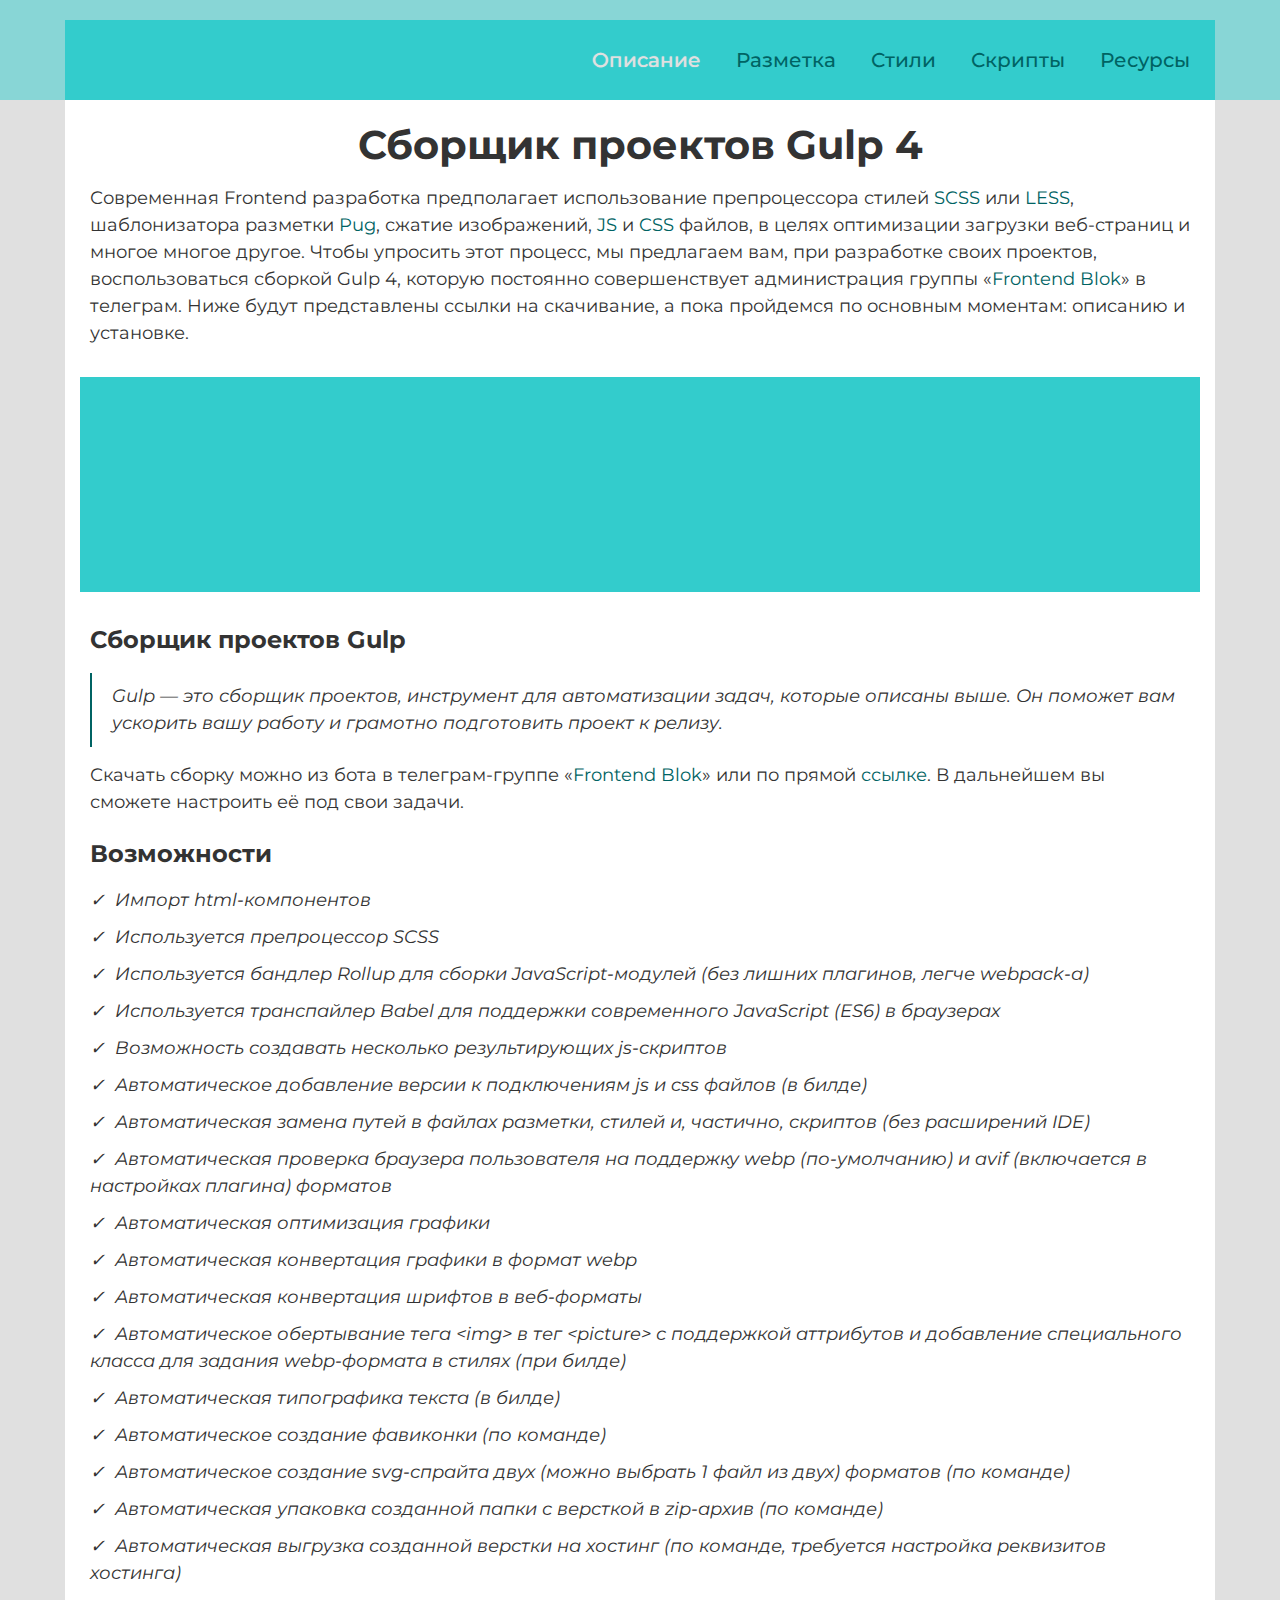
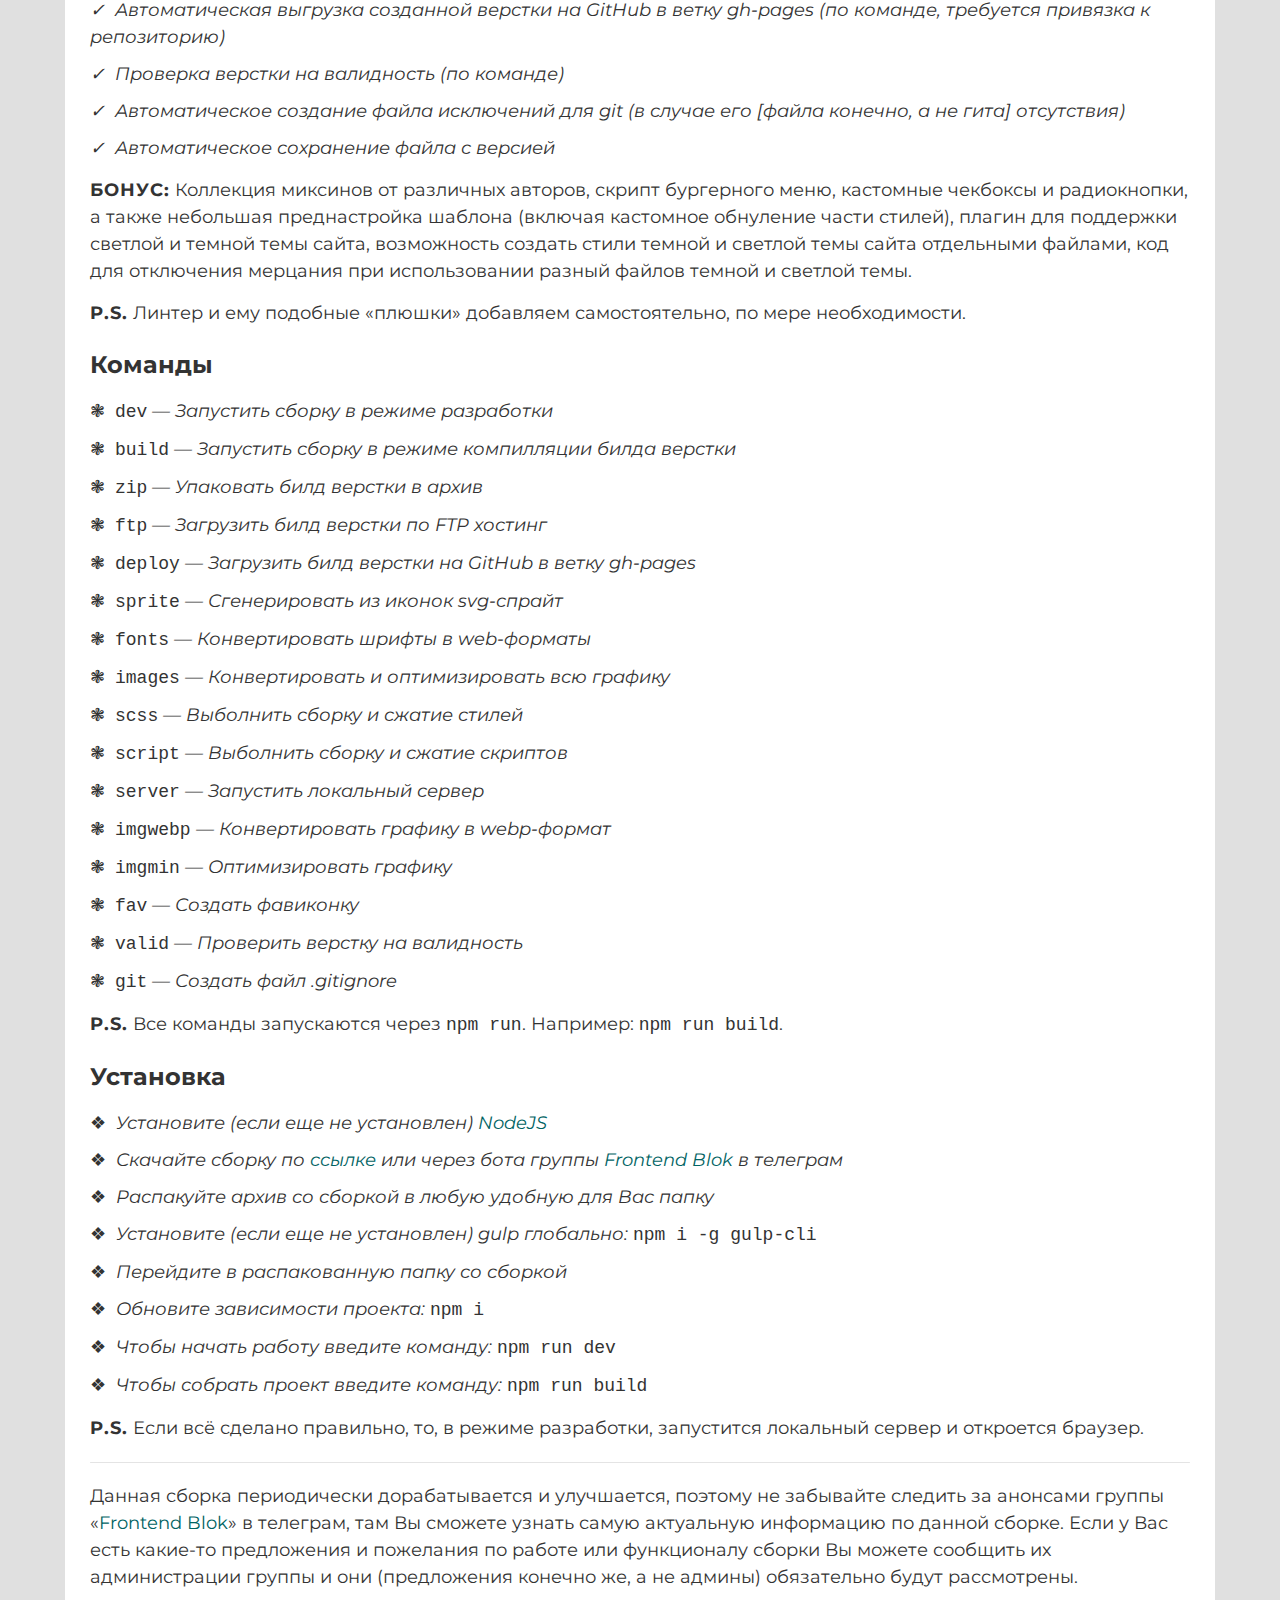
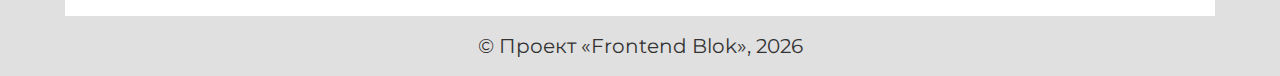
==== index.html @ 24c0b44d "Updates" ====
<!doctype html>
<html lang="ru">

<head>
   <meta charset="UTF-8" />
   <meta name="viewport" content="width=device-width, initial-scale=1.0" />
   <title>Шпаргалка по Gulp</title>
   <link rel="icon" type="image/x-icon" href="./assets/favicon.ico">
   <link rel="icon" type="image/png" sizes="16x16" href="./assets/favicon-16x16.png">
   <link rel="icon" type="image/png" sizes="32x32" href="./assets/favicon-32x32.png">
   <link rel="icon" type="image/png" sizes="48x48" href="./assets/favicon-48x48.png">
   <link rel="manifest" href="./assets/manifest.webmanifest">
   <meta name="mobile-web-app-capable" content="yes">
   <meta name="theme-color" content="#D9D9D9">
   <meta name="application-name" content="Gulp Helper">
   <link rel="apple-touch-icon" sizes="57x57" href="./assets/apple-touch-icon-57x57.png">
   <link rel="apple-touch-icon" sizes="60x60" href="./assets/apple-touch-icon-60x60.png">
   <link rel="apple-touch-icon" sizes="72x72" href="./assets/apple-touch-icon-72x72.png">
   <link rel="apple-touch-icon" sizes="76x76" href="./assets/apple-touch-icon-76x76.png">
   <link rel="apple-touch-icon" sizes="114x114" href="./assets/apple-touch-icon-114x114.png">
   <link rel="apple-touch-icon" sizes="120x120" href="./assets/apple-touch-icon-120x120.png">
   <link rel="apple-touch-icon" sizes="144x144" href="./assets/apple-touch-icon-144x144.png">
   <link rel="apple-touch-icon" sizes="152x152" href="./assets/apple-touch-icon-152x152.png">
   <link rel="apple-touch-icon" sizes="167x167" href="./assets/apple-touch-icon-167x167.png">
   <link rel="apple-touch-icon" sizes="180x180" href="./assets/apple-touch-icon-180x180.png">
   <link rel="apple-touch-icon" sizes="1024x1024" href="./assets/apple-touch-icon-1024x1024.png">
   <meta name="apple-mobile-web-app-capable" content="yes">
   <meta name="apple-mobile-web-app-status-bar-style" content="black-translucent">
   <meta name="apple-mobile-web-app-title" content="Gulp Helper">
  <script type="module" crossorigin src="./assets/main-DXYYWDlb.js"></script>
  <link rel="stylesheet" crossorigin href="./assets/main-BLu3SVQi.css">
<style>@font-face{font-family:Montserrat;font-style:italic;font-weight:100;src:url(./assets/JTUQjIg1_i6t8kCHKm459WxRxC7mw9c-CjbUFnzg.woff2) format('woff2');unicode-range:U+0460-052F,U+1C80-1C88,U+20B4,U+2DE0-2DFF,U+A640-A69F,U+FE2E-FE2F}@font-face{font-family:Montserrat;font-style:italic;font-weight:100;src:url(./assets/JTUQjIg1_i6t8kCHKm459WxRzS7mw9c-pe6s7PaP.woff2) format('woff2');unicode-range:U+0301,U+0400-045F,U+0490-0491,U+04B0-04B1,U+2116}@font-face{font-family:Montserrat;font-style:italic;font-weight:100;src:url(./assets/JTUQjIg1_i6t8kCHKm459WxRxi7mw9c-hA1zIwAL.woff2) format('woff2');unicode-range:U+0102-0103,U+0110-0111,U+0128-0129,U+0168-0169,U+01A0-01A1,U+01AF-01B0,U+0300-0301,U+0303-0304,U+0308-0309,U+0323,U+0329,U+1EA0-1EF9,U+20AB}@font-face{font-family:Montserrat;font-style:italic;font-weight:100;src:url(./assets/JTUQjIg1_i6t8kCHKm459WxRxy7mw9c-C9tplYBx.woff2) format('woff2');unicode-range:U+0100-02AF,U+0304,U+0308,U+0329,U+1E00-1E9F,U+1EF2-1EFF,U+2020,U+20A0-20AB,U+20AD-20C0,U+2113,U+2C60-2C7F,U+A720-A7FF}@font-face{font-family:Montserrat;font-style:italic;font-weight:100;src:url(./assets/JTUQjIg1_i6t8kCHKm459WxRyS7m-SBL4XjR7.woff2) format('woff2');unicode-range:U+0000-00FF,U+0131,U+0152-0153,U+02BB-02BC,U+02C6,U+02DA,U+02DC,U+0304,U+0308,U+0329,U+2000-206F,U+2074,U+20AC,U+2122,U+2191,U+2193,U+2212,U+2215,U+FEFF,U+FFFD}@font-face{font-family:Montserrat;font-style:italic;font-weight:200;src:url(./assets/JTUQjIg1_i6t8kCHKm459WxRxC7mw9c-CjbUFnzg.woff2) format('woff2');unicode-range:U+0460-052F,U+1C80-1C88,U+20B4,U+2DE0-2DFF,U+A640-A69F,U+FE2E-FE2F}@font-face{font-family:Montserrat;font-style:italic;font-weight:200;src:url(./assets/JTUQjIg1_i6t8kCHKm459WxRzS7mw9c-pe6s7PaP.woff2) format('woff2');unicode-range:U+0301,U+0400-045F,U+0490-0491,U+04B0-04B1,U+2116}@font-face{font-family:Montserrat;font-style:italic;font-weight:200;src:url(./assets/JTUQjIg1_i6t8kCHKm459WxRxi7mw9c-hA1zIwAL.woff2) format('woff2');unicode-range:U+0102-0103,U+0110-0111,U+0128-0129,U+0168-0169,U+01A0-01A1,U+01AF-01B0,U+0300-0301,U+0303-0304,U+0308-0309,U+0323,U+0329,U+1EA0-1EF9,U+20AB}@font-face{font-family:Montserrat;font-style:italic;font-weight:200;src:url(./assets/JTUQjIg1_i6t8kCHKm459WxRxy7mw9c-C9tplYBx.woff2) format('woff2');unicode-range:U+0100-02AF,U+0304,U+0308,U+0329,U+1E00-1E9F,U+1EF2-1EFF,U+2020,U+20A0-20AB,U+20AD-20C0,U+2113,U+2C60-2C7F,U+A720-A7FF}@font-face{font-family:Montserrat;font-style:italic;font-weight:200;src:url(./assets/JTUQjIg1_i6t8kCHKm459WxRyS7m-SBL4XjR7.woff2) format('woff2');unicode-range:U+0000-00FF,U+0131,U+0152-0153,U+02BB-02BC,U+02C6,U+02DA,U+02DC,U+0304,U+0308,U+0329,U+2000-206F,U+2074,U+20AC,U+2122,U+2191,U+2193,U+2212,U+2215,U+FEFF,U+FFFD}@font-face{font-family:Montserrat;font-style:italic;font-weight:300;src:url(./assets/JTUQjIg1_i6t8kCHKm459WxRxC7mw9c-CjbUFnzg.woff2) format('woff2');unicode-range:U+0460-052F,U+1C80-1C88,U+20B4,U+2DE0-2DFF,U+A640-A69F,U+FE2E-FE2F}@font-face{font-family:Montserrat;font-style:italic;font-weight:300;src:url(./assets/JTUQjIg1_i6t8kCHKm459WxRzS7mw9c-pe6s7PaP.woff2) format('woff2');unicode-range:U+0301,U+0400-045F,U+0490-0491,U+04B0-04B1,U+2116}@font-face{font-family:Montserrat;font-style:italic;font-weight:300;src:url(./assets/JTUQjIg1_i6t8kCHKm459WxRxi7mw9c-hA1zIwAL.woff2) format('woff2');unicode-range:U+0102-0103,U+0110-0111,U+0128-0129,U+0168-0169,U+01A0-01A1,U+01AF-01B0,U+0300-0301,U+0303-0304,U+0308-0309,U+0323,U+0329,U+1EA0-1EF9,U+20AB}@font-face{font-family:Montserrat;font-style:italic;font-weight:300;src:url(./assets/JTUQjIg1_i6t8kCHKm459WxRxy7mw9c-C9tplYBx.woff2) format('woff2');unicode-range:U+0100-02AF,U+0304,U+0308,U+0329,U+1E00-1E9F,U+1EF2-1EFF,U+2020,U+20A0-20AB,U+20AD-20C0,U+2113,U+2C60-2C7F,U+A720-A7FF}@font-face{font-family:Montserrat;font-style:italic;font-weight:300;src:url(./assets/JTUQjIg1_i6t8kCHKm459WxRyS7m-SBL4XjR7.woff2) format('woff2');unicode-range:U+0000-00FF,U+0131,U+0152-0153,U+02BB-02BC,U+02C6,U+02DA,U+02DC,U+0304,U+0308,U+0329,U+2000-206F,U+2074,U+20AC,U+2122,U+2191,U+2193,U+2212,U+2215,U+FEFF,U+FFFD}@font-face{font-family:Montserrat;font-style:italic;font-weight:400;src:url(./assets/JTUQjIg1_i6t8kCHKm459WxRxC7mw9c-CjbUFnzg.woff2) format('woff2');unicode-range:U+0460-052F,U+1C80-1C88,U+20B4,U+2DE0-2DFF,U+A640-A69F,U+FE2E-FE2F}@font-face{font-family:Montserrat;font-style:italic;font-weight:400;src:url(./assets/JTUQjIg1_i6t8kCHKm459WxRzS7mw9c-pe6s7PaP.woff2) format('woff2');unicode-range:U+0301,U+0400-045F,U+0490-0491,U+04B0-04B1,U+2116}@font-face{font-family:Montserrat;font-style:italic;font-weight:400;src:url(./assets/JTUQjIg1_i6t8kCHKm459WxRxi7mw9c-hA1zIwAL.woff2) format('woff2');unicode-range:U+0102-0103,U+0110-0111,U+0128-0129,U+0168-0169,U+01A0-01A1,U+01AF-01B0,U+0300-0301,U+0303-0304,U+0308-0309,U+0323,U+0329,U+1EA0-1EF9,U+20AB}@font-face{font-family:Montserrat;font-style:italic;font-weight:400;src:url(./assets/JTUQjIg1_i6t8kCHKm459WxRxy7mw9c-C9tplYBx.woff2) format('woff2');unicode-range:U+0100-02AF,U+0304,U+0308,U+0329,U+1E00-1E9F,U+1EF2-1EFF,U+2020,U+20A0-20AB,U+20AD-20C0,U+2113,U+2C60-2C7F,U+A720-A7FF}@font-face{font-family:Montserrat;font-style:italic;font-weight:400;src:url(./assets/JTUQjIg1_i6t8kCHKm459WxRyS7m-SBL4XjR7.woff2) format('woff2');unicode-range:U+0000-00FF,U+0131,U+0152-0153,U+02BB-02BC,U+02C6,U+02DA,U+02DC,U+0304,U+0308,U+0329,U+2000-206F,U+2074,U+20AC,U+2122,U+2191,U+2193,U+2212,U+2215,U+FEFF,U+FFFD}@font-face{font-family:Montserrat;font-style:italic;font-weight:500;src:url(./assets/JTUQjIg1_i6t8kCHKm459WxRxC7mw9c-CjbUFnzg.woff2) format('woff2');unicode-range:U+0460-052F,U+1C80-1C88,U+20B4,U+2DE0-2DFF,U+A640-A69F,U+FE2E-FE2F}@font-face{font-family:Montserrat;font-style:italic;font-weight:500;src:url(./assets/JTUQjIg1_i6t8kCHKm459WxRzS7mw9c-pe6s7PaP.woff2) format('woff2');unicode-range:U+0301,U+0400-045F,U+0490-0491,U+04B0-04B1,U+2116}@font-face{font-family:Montserrat;font-style:italic;font-weight:500;src:url(./assets/JTUQjIg1_i6t8kCHKm459WxRxi7mw9c-hA1zIwAL.woff2) format('woff2');unicode-range:U+0102-0103,U+0110-0111,U+0128-0129,U+0168-0169,U+01A0-01A1,U+01AF-01B0,U+0300-0301,U+0303-0304,U+0308-0309,U+0323,U+0329,U+1EA0-1EF9,U+20AB}@font-face{font-family:Montserrat;font-style:italic;font-weight:500;src:url(./assets/JTUQjIg1_i6t8kCHKm459WxRxy7mw9c-C9tplYBx.woff2) format('woff2');unicode-range:U+0100-02AF,U+0304,U+0308,U+0329,U+1E00-1E9F,U+1EF2-1EFF,U+2020,U+20A0-20AB,U+20AD-20C0,U+2113,U+2C60-2C7F,U+A720-A7FF}@font-face{font-family:Montserrat;font-style:italic;font-weight:500;src:url(./assets/JTUQjIg1_i6t8kCHKm459WxRyS7m-SBL4XjR7.woff2) format('woff2');unicode-range:U+0000-00FF,U+0131,U+0152-0153,U+02BB-02BC,U+02C6,U+02DA,U+02DC,U+0304,U+0308,U+0329,U+2000-206F,U+2074,U+20AC,U+2122,U+2191,U+2193,U+2212,U+2215,U+FEFF,U+FFFD}@font-face{font-family:Montserrat;font-style:italic;font-weight:600;src:url(./assets/JTUQjIg1_i6t8kCHKm459WxRxC7mw9c-CjbUFnzg.woff2) format('woff2');unicode-range:U+0460-052F,U+1C80-1C88,U+20B4,U+2DE0-2DFF,U+A640-A69F,U+FE2E-FE2F}@font-face{font-family:Montserrat;font-style:italic;font-weight:600;src:url(./assets/JTUQjIg1_i6t8kCHKm459WxRzS7mw9c-pe6s7PaP.woff2) format('woff2');unicode-range:U+0301,U+0400-045F,U+0490-0491,U+04B0-04B1,U+2116}@font-face{font-family:Montserrat;font-style:italic;font-weight:600;src:url(./assets/JTUQjIg1_i6t8kCHKm459WxRxi7mw9c-hA1zIwAL.woff2) format('woff2');unicode-range:U+0102-0103,U+0110-0111,U+0128-0129,U+0168-0169,U+01A0-01A1,U+01AF-01B0,U+0300-0301,U+0303-0304,U+0308-0309,U+0323,U+0329,U+1EA0-1EF9,U+20AB}@font-face{font-family:Montserrat;font-style:italic;font-weight:600;src:url(./assets/JTUQjIg1_i6t8kCHKm459WxRxy7mw9c-C9tplYBx.woff2) format('woff2');unicode-range:U+0100-02AF,U+0304,U+0308,U+0329,U+1E00-1E9F,U+1EF2-1EFF,U+2020,U+20A0-20AB,U+20AD-20C0,U+2113,U+2C60-2C7F,U+A720-A7FF}@font-face{font-family:Montserrat;font-style:italic;font-weight:600;src:url(./assets/JTUQjIg1_i6t8kCHKm459WxRyS7m-SBL4XjR7.woff2) format('woff2');unicode-range:U+0000-00FF,U+0131,U+0152-0153,U+02BB-02BC,U+02C6,U+02DA,U+02DC,U+0304,U+0308,U+0329,U+2000-206F,U+2074,U+20AC,U+2122,U+2191,U+2193,U+2212,U+2215,U+FEFF,U+FFFD}@font-face{font-family:Montserrat;font-style:italic;font-weight:700;src:url(./assets/JTUQjIg1_i6t8kCHKm459WxRxC7mw9c-CjbUFnzg.woff2) format('woff2');unicode-range:U+0460-052F,U+1C80-1C88,U+20B4,U+2DE0-2DFF,U+A640-A69F,U+FE2E-FE2F}@font-face{font-family:Montserrat;font-style:italic;font-weight:700;src:url(./assets/JTUQjIg1_i6t8kCHKm459WxRzS7mw9c-pe6s7PaP.woff2) format('woff2');unicode-range:U+0301,U+0400-045F,U+0490-0491,U+04B0-04B1,U+2116}@font-face{font-family:Montserrat;font-style:italic;font-weight:700;src:url(./assets/JTUQjIg1_i6t8kCHKm459WxRxi7mw9c-hA1zIwAL.woff2) format('woff2');unicode-range:U+0102-0103,U+0110-0111,U+0128-0129,U+0168-0169,U+01A0-01A1,U+01AF-01B0,U+0300-0301,U+0303-0304,U+0308-0309,U+0323,U+0329,U+1EA0-1EF9,U+20AB}@font-face{font-family:Montserrat;font-style:italic;font-weight:700;src:url(./assets/JTUQjIg1_i6t8kCHKm459WxRxy7mw9c-C9tplYBx.woff2) format('woff2');unicode-range:U+0100-02AF,U+0304,U+0308,U+0329,U+1E00-1E9F,U+1EF2-1EFF,U+2020,U+20A0-20AB,U+20AD-20C0,U+2113,U+2C60-2C7F,U+A720-A7FF}@font-face{font-family:Montserrat;font-style:italic;font-weight:700;src:url(./assets/JTUQjIg1_i6t8kCHKm459WxRyS7m-SBL4XjR7.woff2) format('woff2');unicode-range:U+0000-00FF,U+0131,U+0152-0153,U+02BB-02BC,U+02C6,U+02DA,U+02DC,U+0304,U+0308,U+0329,U+2000-206F,U+2074,U+20AC,U+2122,U+2191,U+2193,U+2212,U+2215,U+FEFF,U+FFFD}@font-face{font-family:Montserrat;font-style:italic;font-weight:800;src:url(./assets/JTUQjIg1_i6t8kCHKm459WxRxC7mw9c-CjbUFnzg.woff2) format('woff2');unicode-range:U+0460-052F,U+1C80-1C88,U+20B4,U+2DE0-2DFF,U+A640-A69F,U+FE2E-FE2F}@font-face{font-family:Montserrat;font-style:italic;font-weight:800;src:url(./assets/JTUQjIg1_i6t8kCHKm459WxRzS7mw9c-pe6s7PaP.woff2) format('woff2');unicode-range:U+0301,U+0400-045F,U+0490-0491,U+04B0-04B1,U+2116}@font-face{font-family:Montserrat;font-style:italic;font-weight:800;src:url(./assets/JTUQjIg1_i6t8kCHKm459WxRxi7mw9c-hA1zIwAL.woff2) format('woff2');unicode-range:U+0102-0103,U+0110-0111,U+0128-0129,U+0168-0169,U+01A0-01A1,U+01AF-01B0,U+0300-0301,U+0303-0304,U+0308-0309,U+0323,U+0329,U+1EA0-1EF9,U+20AB}@font-face{font-family:Montserrat;font-style:italic;font-weight:800;src:url(./assets/JTUQjIg1_i6t8kCHKm459WxRxy7mw9c-C9tplYBx.woff2) format('woff2');unicode-range:U+0100-02AF,U+0304,U+0308,U+0329,U+1E00-1E9F,U+1EF2-1EFF,U+2020,U+20A0-20AB,U+20AD-20C0,U+2113,U+2C60-2C7F,U+A720-A7FF}@font-face{font-family:Montserrat;font-style:italic;font-weight:800;src:url(./assets/JTUQjIg1_i6t8kCHKm459WxRyS7m-SBL4XjR7.woff2) format('woff2');unicode-range:U+0000-00FF,U+0131,U+0152-0153,U+02BB-02BC,U+02C6,U+02DA,U+02DC,U+0304,U+0308,U+0329,U+2000-206F,U+2074,U+20AC,U+2122,U+2191,U+2193,U+2212,U+2215,U+FEFF,U+FFFD}@font-face{font-family:Montserrat;font-style:italic;font-weight:900;src:url(./assets/JTUQjIg1_i6t8kCHKm459WxRxC7mw9c-CjbUFnzg.woff2) format('woff2');unicode-range:U+0460-052F,U+1C80-1C88,U+20B4,U+2DE0-2DFF,U+A640-A69F,U+FE2E-FE2F}@font-face{font-family:Montserrat;font-style:italic;font-weight:900;src:url(./assets/JTUQjIg1_i6t8kCHKm459WxRzS7mw9c-pe6s7PaP.woff2) format('woff2');unicode-range:U+0301,U+0400-045F,U+0490-0491,U+04B0-04B1,U+2116}@font-face{font-family:Montserrat;font-style:italic;font-weight:900;src:url(./assets/JTUQjIg1_i6t8kCHKm459WxRxi7mw9c-hA1zIwAL.woff2) format('woff2');unicode-range:U+0102-0103,U+0110-0111,U+0128-0129,U+0168-0169,U+01A0-01A1,U+01AF-01B0,U+0300-0301,U+0303-0304,U+0308-0309,U+0323,U+0329,U+1EA0-1EF9,U+20AB}@font-face{font-family:Montserrat;font-style:italic;font-weight:900;src:url(./assets/JTUQjIg1_i6t8kCHKm459WxRxy7mw9c-C9tplYBx.woff2) format('woff2');unicode-range:U+0100-02AF,U+0304,U+0308,U+0329,U+1E00-1E9F,U+1EF2-1EFF,U+2020,U+20A0-20AB,U+20AD-20C0,U+2113,U+2C60-2C7F,U+A720-A7FF}@font-face{font-family:Montserrat;font-style:italic;font-weight:900;src:url(./assets/JTUQjIg1_i6t8kCHKm459WxRyS7m-SBL4XjR7.woff2) format('woff2');unicode-range:U+0000-00FF,U+0131,U+0152-0153,U+02BB-02BC,U+02C6,U+02DA,U+02DC,U+0304,U+0308,U+0329,U+2000-206F,U+2074,U+20AC,U+2122,U+2191,U+2193,U+2212,U+2215,U+FEFF,U+FFFD}@font-face{font-family:Montserrat;font-style:normal;font-weight:100;src:url(./assets/JTUSjIg1_i6t8kCHKm459WRhyzbi-rV1oiNxr.woff2) format('woff2');unicode-range:U+0460-052F,U+1C80-1C88,U+20B4,U+2DE0-2DFF,U+A640-A69F,U+FE2E-FE2F}@font-face{font-family:Montserrat;font-style:normal;font-weight:100;src:url(./assets/JTUSjIg1_i6t8kCHKm459W1hyzbi-CHYi_LmU.woff2) format('woff2');unicode-range:U+0301,U+0400-045F,U+0490-0491,U+04B0-04B1,U+2116}@font-face{font-family:Montserrat;font-style:normal;font-weight:100;src:url(./assets/JTUSjIg1_i6t8kCHKm459WZhyzbi-BXWSX9tz.woff2) format('woff2');unicode-range:U+0102-0103,U+0110-0111,U+0128-0129,U+0168-0169,U+01A0-01A1,U+01AF-01B0,U+0300-0301,U+0303-0304,U+0308-0309,U+0323,U+0329,U+1EA0-1EF9,U+20AB}@font-face{font-family:Montserrat;font-style:normal;font-weight:100;src:url(./assets/JTUSjIg1_i6t8kCHKm459Wdhyzbi-BIVePy9u.woff2) format('woff2');unicode-range:U+0100-02AF,U+0304,U+0308,U+0329,U+1E00-1E9F,U+1EF2-1EFF,U+2020,U+20A0-20AB,U+20AD-20C0,U+2113,U+2C60-2C7F,U+A720-A7FF}@font-face{font-family:Montserrat;font-style:normal;font-weight:100;src:url(./assets/JTUSjIg1_i6t8kCHKm459Wlhyw-BDA6280a.woff2) format('woff2');unicode-range:U+0000-00FF,U+0131,U+0152-0153,U+02BB-02BC,U+02C6,U+02DA,U+02DC,U+0304,U+0308,U+0329,U+2000-206F,U+2074,U+20AC,U+2122,U+2191,U+2193,U+2212,U+2215,U+FEFF,U+FFFD}@font-face{font-family:Montserrat;font-style:normal;font-weight:200;src:url(./assets/JTUSjIg1_i6t8kCHKm459WRhyzbi-rV1oiNxr.woff2) format('woff2');unicode-range:U+0460-052F,U+1C80-1C88,U+20B4,U+2DE0-2DFF,U+A640-A69F,U+FE2E-FE2F}@font-face{font-family:Montserrat;font-style:normal;font-weight:200;src:url(./assets/JTUSjIg1_i6t8kCHKm459W1hyzbi-CHYi_LmU.woff2) format('woff2');unicode-range:U+0301,U+0400-045F,U+0490-0491,U+04B0-04B1,U+2116}@font-face{font-family:Montserrat;font-style:normal;font-weight:200;src:url(./assets/JTUSjIg1_i6t8kCHKm459WZhyzbi-BXWSX9tz.woff2) format('woff2');unicode-range:U+0102-0103,U+0110-0111,U+0128-0129,U+0168-0169,U+01A0-01A1,U+01AF-01B0,U+0300-0301,U+0303-0304,U+0308-0309,U+0323,U+0329,U+1EA0-1EF9,U+20AB}@font-face{font-family:Montserrat;font-style:normal;font-weight:200;src:url(./assets/JTUSjIg1_i6t8kCHKm459Wdhyzbi-BIVePy9u.woff2) format('woff2');unicode-range:U+0100-02AF,U+0304,U+0308,U+0329,U+1E00-1E9F,U+1EF2-1EFF,U+2020,U+20A0-20AB,U+20AD-20C0,U+2113,U+2C60-2C7F,U+A720-A7FF}@font-face{font-family:Montserrat;font-style:normal;font-weight:200;src:url(./assets/JTUSjIg1_i6t8kCHKm459Wlhyw-BDA6280a.woff2) format('woff2');unicode-range:U+0000-00FF,U+0131,U+0152-0153,U+02BB-02BC,U+02C6,U+02DA,U+02DC,U+0304,U+0308,U+0329,U+2000-206F,U+2074,U+20AC,U+2122,U+2191,U+2193,U+2212,U+2215,U+FEFF,U+FFFD}@font-face{font-family:Montserrat;font-style:normal;font-weight:300;src:url(./assets/JTUSjIg1_i6t8kCHKm459WRhyzbi-rV1oiNxr.woff2) format('woff2');unicode-range:U+0460-052F,U+1C80-1C88,U+20B4,U+2DE0-2DFF,U+A640-A69F,U+FE2E-FE2F}@font-face{font-family:Montserrat;font-style:normal;font-weight:300;src:url(./assets/JTUSjIg1_i6t8kCHKm459W1hyzbi-CHYi_LmU.woff2) format('woff2');unicode-range:U+0301,U+0400-045F,U+0490-0491,U+04B0-04B1,U+2116}@font-face{font-family:Montserrat;font-style:normal;font-weight:300;src:url(./assets/JTUSjIg1_i6t8kCHKm459WZhyzbi-BXWSX9tz.woff2) format('woff2');unicode-range:U+0102-0103,U+0110-0111,U+0128-0129,U+0168-0169,U+01A0-01A1,U+01AF-01B0,U+0300-0301,U+0303-0304,U+0308-0309,U+0323,U+0329,U+1EA0-1EF9,U+20AB}@font-face{font-family:Montserrat;font-style:normal;font-weight:300;src:url(./assets/JTUSjIg1_i6t8kCHKm459Wdhyzbi-BIVePy9u.woff2) format('woff2');unicode-range:U+0100-02AF,U+0304,U+0308,U+0329,U+1E00-1E9F,U+1EF2-1EFF,U+2020,U+20A0-20AB,U+20AD-20C0,U+2113,U+2C60-2C7F,U+A720-A7FF}@font-face{font-family:Montserrat;font-style:normal;font-weight:300;src:url(./assets/JTUSjIg1_i6t8kCHKm459Wlhyw-BDA6280a.woff2) format('woff2');unicode-range:U+0000-00FF,U+0131,U+0152-0153,U+02BB-02BC,U+02C6,U+02DA,U+02DC,U+0304,U+0308,U+0329,U+2000-206F,U+2074,U+20AC,U+2122,U+2191,U+2193,U+2212,U+2215,U+FEFF,U+FFFD}@font-face{font-family:Montserrat;font-style:normal;font-weight:400;src:url(./assets/JTUSjIg1_i6t8kCHKm459WRhyzbi-rV1oiNxr.woff2) format('woff2');unicode-range:U+0460-052F,U+1C80-1C88,U+20B4,U+2DE0-2DFF,U+A640-A69F,U+FE2E-FE2F}@font-face{font-family:Montserrat;font-style:normal;font-weight:400;src:url(./assets/JTUSjIg1_i6t8kCHKm459W1hyzbi-CHYi_LmU.woff2) format('woff2');unicode-range:U+0301,U+0400-045F,U+0490-0491,U+04B0-04B1,U+2116}@font-face{font-family:Montserrat;font-style:normal;font-weight:400;src:url(./assets/JTUSjIg1_i6t8kCHKm459WZhyzbi-BXWSX9tz.woff2) format('woff2');unicode-range:U+0102-0103,U+0110-0111,U+0128-0129,U+0168-0169,U+01A0-01A1,U+01AF-01B0,U+0300-0301,U+0303-0304,U+0308-0309,U+0323,U+0329,U+1EA0-1EF9,U+20AB}@font-face{font-family:Montserrat;font-style:normal;font-weight:400;src:url(./assets/JTUSjIg1_i6t8kCHKm459Wdhyzbi-BIVePy9u.woff2) format('woff2');unicode-range:U+0100-02AF,U+0304,U+0308,U+0329,U+1E00-1E9F,U+1EF2-1EFF,U+2020,U+20A0-20AB,U+20AD-20C0,U+2113,U+2C60-2C7F,U+A720-A7FF}@font-face{font-family:Montserrat;font-style:normal;font-weight:400;src:url(./assets/JTUSjIg1_i6t8kCHKm459Wlhyw-BDA6280a.woff2) format('woff2');unicode-range:U+0000-00FF,U+0131,U+0152-0153,U+02BB-02BC,U+02C6,U+02DA,U+02DC,U+0304,U+0308,U+0329,U+2000-206F,U+2074,U+20AC,U+2122,U+2191,U+2193,U+2212,U+2215,U+FEFF,U+FFFD}@font-face{font-family:Montserrat;font-style:normal;font-weight:500;src:url(./assets/JTUSjIg1_i6t8kCHKm459WRhyzbi-rV1oiNxr.woff2) format('woff2');unicode-range:U+0460-052F,U+1C80-1C88,U+20B4,U+2DE0-2DFF,U+A640-A69F,U+FE2E-FE2F}@font-face{font-family:Montserrat;font-style:normal;font-weight:500;src:url(./assets/JTUSjIg1_i6t8kCHKm459W1hyzbi-CHYi_LmU.woff2) format('woff2');unicode-range:U+0301,U+0400-045F,U+0490-0491,U+04B0-04B1,U+2116}@font-face{font-family:Montserrat;font-style:normal;font-weight:500;src:url(./assets/JTUSjIg1_i6t8kCHKm459WZhyzbi-BXWSX9tz.woff2) format('woff2');unicode-range:U+0102-0103,U+0110-0111,U+0128-0129,U+0168-0169,U+01A0-01A1,U+01AF-01B0,U+0300-0301,U+0303-0304,U+0308-0309,U+0323,U+0329,U+1EA0-1EF9,U+20AB}@font-face{font-family:Montserrat;font-style:normal;font-weight:500;src:url(./assets/JTUSjIg1_i6t8kCHKm459Wdhyzbi-BIVePy9u.woff2) format('woff2');unicode-range:U+0100-02AF,U+0304,U+0308,U+0329,U+1E00-1E9F,U+1EF2-1EFF,U+2020,U+20A0-20AB,U+20AD-20C0,U+2113,U+2C60-2C7F,U+A720-A7FF}@font-face{font-family:Montserrat;font-style:normal;font-weight:500;src:url(./assets/JTUSjIg1_i6t8kCHKm459Wlhyw-BDA6280a.woff2) format('woff2');unicode-range:U+0000-00FF,U+0131,U+0152-0153,U+02BB-02BC,U+02C6,U+02DA,U+02DC,U+0304,U+0308,U+0329,U+2000-206F,U+2074,U+20AC,U+2122,U+2191,U+2193,U+2212,U+2215,U+FEFF,U+FFFD}@font-face{font-family:Montserrat;font-style:normal;font-weight:600;src:url(./assets/JTUSjIg1_i6t8kCHKm459WRhyzbi-rV1oiNxr.woff2) format('woff2');unicode-range:U+0460-052F,U+1C80-1C88,U+20B4,U+2DE0-2DFF,U+A640-A69F,U+FE2E-FE2F}@font-face{font-family:Montserrat;font-style:normal;font-weight:600;src:url(./assets/JTUSjIg1_i6t8kCHKm459W1hyzbi-CHYi_LmU.woff2) format('woff2');unicode-range:U+0301,U+0400-045F,U+0490-0491,U+04B0-04B1,U+2116}@font-face{font-family:Montserrat;font-style:normal;font-weight:600;src:url(./assets/JTUSjIg1_i6t8kCHKm459WZhyzbi-BXWSX9tz.woff2) format('woff2');unicode-range:U+0102-0103,U+0110-0111,U+0128-0129,U+0168-0169,U+01A0-01A1,U+01AF-01B0,U+0300-0301,U+0303-0304,U+0308-0309,U+0323,U+0329,U+1EA0-1EF9,U+20AB}@font-face{font-family:Montserrat;font-style:normal;font-weight:600;src:url(./assets/JTUSjIg1_i6t8kCHKm459Wdhyzbi-BIVePy9u.woff2) format('woff2');unicode-range:U+0100-02AF,U+0304,U+0308,U+0329,U+1E00-1E9F,U+1EF2-1EFF,U+2020,U+20A0-20AB,U+20AD-20C0,U+2113,U+2C60-2C7F,U+A720-A7FF}@font-face{font-family:Montserrat;font-style:normal;font-weight:600;src:url(./assets/JTUSjIg1_i6t8kCHKm459Wlhyw-BDA6280a.woff2) format('woff2');unicode-range:U+0000-00FF,U+0131,U+0152-0153,U+02BB-02BC,U+02C6,U+02DA,U+02DC,U+0304,U+0308,U+0329,U+2000-206F,U+2074,U+20AC,U+2122,U+2191,U+2193,U+2212,U+2215,U+FEFF,U+FFFD}@font-face{font-family:Montserrat;font-style:normal;font-weight:700;src:url(./assets/JTUSjIg1_i6t8kCHKm459WRhyzbi-rV1oiNxr.woff2) format('woff2');unicode-range:U+0460-052F,U+1C80-1C88,U+20B4,U+2DE0-2DFF,U+A640-A69F,U+FE2E-FE2F}@font-face{font-family:Montserrat;font-style:normal;font-weight:700;src:url(./assets/JTUSjIg1_i6t8kCHKm459W1hyzbi-CHYi_LmU.woff2) format('woff2');unicode-range:U+0301,U+0400-045F,U+0490-0491,U+04B0-04B1,U+2116}@font-face{font-family:Montserrat;font-style:normal;font-weight:700;src:url(./assets/JTUSjIg1_i6t8kCHKm459WZhyzbi-BXWSX9tz.woff2) format('woff2');unicode-range:U+0102-0103,U+0110-0111,U+0128-0129,U+0168-0169,U+01A0-01A1,U+01AF-01B0,U+0300-0301,U+0303-0304,U+0308-0309,U+0323,U+0329,U+1EA0-1EF9,U+20AB}@font-face{font-family:Montserrat;font-style:normal;font-weight:700;src:url(./assets/JTUSjIg1_i6t8kCHKm459Wdhyzbi-BIVePy9u.woff2) format('woff2');unicode-range:U+0100-02AF,U+0304,U+0308,U+0329,U+1E00-1E9F,U+1EF2-1EFF,U+2020,U+20A0-20AB,U+20AD-20C0,U+2113,U+2C60-2C7F,U+A720-A7FF}@font-face{font-family:Montserrat;font-style:normal;font-weight:700;src:url(./assets/JTUSjIg1_i6t8kCHKm459Wlhyw-BDA6280a.woff2) format('woff2');unicode-range:U+0000-00FF,U+0131,U+0152-0153,U+02BB-02BC,U+02C6,U+02DA,U+02DC,U+0304,U+0308,U+0329,U+2000-206F,U+2074,U+20AC,U+2122,U+2191,U+2193,U+2212,U+2215,U+FEFF,U+FFFD}@font-face{font-family:Montserrat;font-style:normal;font-weight:800;src:url(./assets/JTUSjIg1_i6t8kCHKm459WRhyzbi-rV1oiNxr.woff2) format('woff2');unicode-range:U+0460-052F,U+1C80-1C88,U+20B4,U+2DE0-2DFF,U+A640-A69F,U+FE2E-FE2F}@font-face{font-family:Montserrat;font-style:normal;font-weight:800;src:url(./assets/JTUSjIg1_i6t8kCHKm459W1hyzbi-CHYi_LmU.woff2) format('woff2');unicode-range:U+0301,U+0400-045F,U+0490-0491,U+04B0-04B1,U+2116}@font-face{font-family:Montserrat;font-style:normal;font-weight:800;src:url(./assets/JTUSjIg1_i6t8kCHKm459WZhyzbi-BXWSX9tz.woff2) format('woff2');unicode-range:U+0102-0103,U+0110-0111,U+0128-0129,U+0168-0169,U+01A0-01A1,U+01AF-01B0,U+0300-0301,U+0303-0304,U+0308-0309,U+0323,U+0329,U+1EA0-1EF9,U+20AB}@font-face{font-family:Montserrat;font-style:normal;font-weight:800;src:url(./assets/JTUSjIg1_i6t8kCHKm459Wdhyzbi-BIVePy9u.woff2) format('woff2');unicode-range:U+0100-02AF,U+0304,U+0308,U+0329,U+1E00-1E9F,U+1EF2-1EFF,U+2020,U+20A0-20AB,U+20AD-20C0,U+2113,U+2C60-2C7F,U+A720-A7FF}@font-face{font-family:Montserrat;font-style:normal;font-weight:800;src:url(./assets/JTUSjIg1_i6t8kCHKm459Wlhyw-BDA6280a.woff2) format('woff2');unicode-range:U+0000-00FF,U+0131,U+0152-0153,U+02BB-02BC,U+02C6,U+02DA,U+02DC,U+0304,U+0308,U+0329,U+2000-206F,U+2074,U+20AC,U+2122,U+2191,U+2193,U+2212,U+2215,U+FEFF,U+FFFD}@font-face{font-family:Montserrat;font-style:normal;font-weight:900;src:url(./assets/JTUSjIg1_i6t8kCHKm459WRhyzbi-rV1oiNxr.woff2) format('woff2');unicode-range:U+0460-052F,U+1C80-1C88,U+20B4,U+2DE0-2DFF,U+A640-A69F,U+FE2E-FE2F}@font-face{font-family:Montserrat;font-style:normal;font-weight:900;src:url(./assets/JTUSjIg1_i6t8kCHKm459W1hyzbi-CHYi_LmU.woff2) format('woff2');unicode-range:U+0301,U+0400-045F,U+0490-0491,U+04B0-04B1,U+2116}@font-face{font-family:Montserrat;font-style:normal;font-weight:900;src:url(./assets/JTUSjIg1_i6t8kCHKm459WZhyzbi-BXWSX9tz.woff2) format('woff2');unicode-range:U+0102-0103,U+0110-0111,U+0128-0129,U+0168-0169,U+01A0-01A1,U+01AF-01B0,U+0300-0301,U+0303-0304,U+0308-0309,U+0323,U+0329,U+1EA0-1EF9,U+20AB}@font-face{font-family:Montserrat;font-style:normal;font-weight:900;src:url(./assets/JTUSjIg1_i6t8kCHKm459Wdhyzbi-BIVePy9u.woff2) format('woff2');unicode-range:U+0100-02AF,U+0304,U+0308,U+0329,U+1E00-1E9F,U+1EF2-1EFF,U+2020,U+20A0-20AB,U+20AD-20C0,U+2113,U+2C60-2C7F,U+A720-A7FF}@font-face{font-family:Montserrat;font-style:normal;font-weight:900;src:url(./assets/JTUSjIg1_i6t8kCHKm459Wlhyw-BDA6280a.woff2) format('woff2');unicode-range:U+0000-00FF,U+0131,U+0152-0153,U+02BB-02BC,U+02C6,U+02DA,U+02DC,U+0304,U+0308,U+0329,U+2000-206F,U+2074,U+20AC,U+2122,U+2191,U+2193,U+2212,U+2215,U+FEFF,U+FFFD}</style>
</head>

<body>
   <div id="root" class="wrapper"></div>
</body>

</html>
---- assets/main-BLu3SVQi.css ----
@charset "UTF-8";._menu-item_1vvx7_1{-webkit-tap-highlight-color:transparent}._burger_1vvx7_5{display:none}._menu_1vvx7_1{overflow:hidden;color:#006363;padding:.3571428571rem .7142857143rem}._menu-list_1vvx7_14{display:-webkit-box;display:flex;row-gap:1.7857142857rem;-webkit-column-gap:2.5rem;-moz-column-gap:2.5rem;column-gap:2.5rem}._menu-item_1vvx7_1{font-weight:500;color:#006363;cursor:pointer}@supports (font-size: clamp(1.1428571429rem,1.0365448505rem + .4651162791vw,1.4285714286rem)){._menu-item_1vvx7_1{font-size:clamp(1.1428571429rem,1.0365448505rem + .4651162791vw,1.4285714286rem)}}@supports not (font-size: clamp(1.1428571429rem,1.0365448505rem + .4651162791vw,1.4285714286rem)){._menu-item_1vvx7_1{font-size:calc(1.1428571429rem + .25 * (100vw - 22.8571428571rem) / 53.75)}}._menu-item_1vvx7_1 a{color:inherit;-webkit-transition:color .4s ease 0s,text-shadow .4s ease 0s;transition:color .4s ease 0s,text-shadow .4s ease 0s}@supports not selector(:focus-visible){._menu-item_1vvx7_1 a:focus{color:#e0e0e0;text-shadow:0 0 .9px #e0e0e0}}@supports selector(:focus-visible){._menu-item_1vvx7_1 a:focus-visible{color:#e0e0e0;text-shadow:0 0 .9px #e0e0e0}}._menu-item_1vvx7_1 a._active_1vvx7_50{color:#e0e0e0;text-shadow:0 0 .9px #e0e0e0}@media (any-hover: hover){._menu-item_1vvx7_1:hover{color:#e0e0e0;text-shadow:0 0 .9px #e0e0e0}}@media (max-width: 768.5px){._burger_1vvx7_5{position:relative;z-index:1002;right:10px;display:inline-block;width:30px;height:24px}@supports not selector(:focus-visible){._burger_1vvx7_5:focus span,._burger_1vvx7_5:focus:before,._burger_1vvx7_5:focus:after{background-color:#e0e0e0}}@supports selector(:focus-visible){._burger_1vvx7_5:focus-visible span,._burger_1vvx7_5:focus-visible:before,._burger_1vvx7_5:focus-visible:after{background-color:#e0e0e0}}._burger_1vvx7_5:before,._burger_1vvx7_5:after{content:"";position:absolute;left:0;width:100%;height:4px;background-color:#006363;border-radius:4px;-webkit-transition:all .3s ease 0s;transition:all .3s ease 0s}._burger_1vvx7_5:before{top:0}._burger_1vvx7_5:after{bottom:0}._burger_1vvx7_5 span{position:absolute;top:50%;left:0;-webkit-transform:translateY(-50%);transform:translateY(-50%);width:100%;height:4px;background-color:#006363;border-radius:4px;-webkit-transition:all .3s ease 0s;transition:all .3s ease 0s}._burger_1vvx7_5._active_1vvx7_50:before{top:50%;-webkit-transform:translateY(-50%) rotate(45deg);transform:translateY(-50%) rotate(45deg)}._burger_1vvx7_5._active_1vvx7_50:after{top:50%;-webkit-transform:translateY(-50%) rotate(-45deg);transform:translateY(-50%) rotate(-45deg)}._burger_1vvx7_5._active_1vvx7_50 span{-webkit-transform:scale(0);transform:scale(0)}._menu_1vvx7_1{position:fixed;z-index:1001;top:0;right:-100%;overflow:auto;width:100%;height:100%;max-width:255px;padding:5.7142857143rem 4.2857142857rem .7142857143rem 1.7857142857rem;background-position:10px;visibility:hidden;background-color:#099;border:1px solid #006363;border-top-left-radius:5px;border-bottom-left-radius:5px;border-right:none;-webkit-transition:right .3s ease 0s,visibility .3s ease 0s;transition:right .3s ease 0s,visibility .3s ease 0s}}@media (max-width: 768.5px) and (max-width: 414.5px){._menu_1vvx7_1{max-width:100%;border:none;border-radius:0}}@media (max-width: 768.5px){._menu-list_1vvx7_14{-webkit-box-orient:vertical;-webkit-box-direction:normal;flex-direction:column;height:100%}._menu-item_1vvx7_1{width:-webkit-fit-content;width:-moz-fit-content;width:fit-content}@supports (font-size: clamp(1.7142857143rem,1.5016611296rem + .9302325581vw,2.2857142857rem)){._menu-item_1vvx7_1{font-size:clamp(1.7142857143rem,1.5016611296rem + .9302325581vw,2.2857142857rem)}}@supports not (font-size: clamp(1.7142857143rem,1.5016611296rem + .9302325581vw,2.2857142857rem)){._menu-item_1vvx7_1{font-size:calc(1.7142857143rem + .5 * (100vw - 22.8571428571rem) / 53.75)}}}@media (max-width: 768.5px) and (max-width: 414.5px){._menu-item_1vvx7_1{align-self:center;text-align:center}}@media (max-width: 768.5px){._menu_1vvx7_1._active_1vvx7_50{right:0;visibility:visible}}._hidden_1vvx7_176{display:none}._home-description_bpbk1_1 ._home-description-link_bpbk1_1{color:#006363;font-weight:400}._home-description-text_bpbk1_6{line-height:1.5}@media (min-width: 415px){._home-description-text_bpbk1_6{padding:.7142857143rem}}@media (max-width: 576.5px){._home-description-text_bpbk1_6{text-align:justify}}._home-description-logo_bpbk1_20{display:-webkit-box;display:flex;-webkit-box-pack:center;justify-content:center;-webkit-box-align:center;align-items:center;width:100%;text-align:center;color:#006363;background-color:#3cc;padding:2% 1.7857142857rem;overflow:hidden;margin:1.4285714286rem 0}._home-description-logo_bpbk1_20 svg{display:inline-block;max-width:100%;height:auto;-o-object-fit:cover;object-fit:cover}._home-info_hzy0c_1 ._home-info-link_hzy0c_1{color:#006363;font-weight:400}._home-info_hzy0c_1{line-height:1.5}@media (min-width: 415px){._home-info_hzy0c_1{padding:.7142857143rem}}@media (max-width: 576.5px){._home-info_hzy0c_1{text-align:justify}}._home-info_hzy0c_1{display:-webkit-box;display:flex;-webkit-box-orient:vertical;-webkit-box-direction:normal;flex-direction:column;row-gap:15px;padding-bottom:.7142857143rem}._home-info-quote_hzy0c_26{padding:.7142857143rem 0 .7142857143rem 1.4285714286rem;border-left:2px solid #006363}._home-info-quote-text_hzy0c_30{font-style:italic}._link_12bbl_1{color:inherit;-webkit-transition:color .4s ease 0s,text-shadow .4s ease 0s;transition:color .4s ease 0s,text-shadow .4s ease 0s}@media (any-hover: hover){._link_12bbl_1:hover{color:#006363;text-shadow:0 0 .65px #006363}}@supports not selector(:focus-visible){._link_12bbl_1:focus{color:#006363;text-shadow:0 0 .65px #006363}}@supports selector(:focus-visible){._link_12bbl_1:focus-visible{color:#006363;text-shadow:0 0 .65px #006363}}._possibilities_n1eha_2{line-height:1.5}@media (max-width: 576.5px){._possibilities_n1eha_2{text-align:justify}}._possibilities-list_n1eha_16{display:-webkit-box;display:flex;-webkit-box-orient:vertical;-webkit-box-direction:normal;flex-direction:column;row-gap:10px;font-style:italic;list-style-position:outside;text-align:start}._possibilities-list-item_n1eha_25{width:-webkit-fit-content;width:-moz-fit-content;width:fit-content}._possibilities-list-item_n1eha_25:before{display:inline-block;width:-webkit-fit-content;width:-moz-fit-content;width:fit-content;height:100%;margin-right:.7142857143rem;font-style:normal}._possibilities_n1eha_2{display:-webkit-box;display:flex;-webkit-box-orient:vertical;-webkit-box-direction:normal;flex-direction:column;row-gap:15px;padding:.7142857143rem 0}@media (min-width: 415px){._possibilities_n1eha_2{padding:.7142857143rem}}._possibilities_n1eha_2 b{text-transform:uppercase;letter-spacing:1px}._possibilities-list-item_n1eha_25:before{content:"✓";font-style:italic}._commands_dex6w_2{line-height:1.5}@media (max-width: 576.5px){._commands_dex6w_2{text-align:justify}}._commands-list_dex6w_16{display:-webkit-box;display:flex;-webkit-box-orient:vertical;-webkit-box-direction:normal;flex-direction:column;row-gap:10px;font-style:italic;list-style-position:outside;text-align:start}._commands-list-item_dex6w_25{width:-webkit-fit-content;width:-moz-fit-content;width:fit-content}._commands-list-item_dex6w_25:before{display:inline-block;width:-webkit-fit-content;width:-moz-fit-content;width:fit-content;height:100%;margin-right:.7142857143rem;font-style:normal}._commands_dex6w_2{display:-webkit-box;display:flex;-webkit-box-orient:vertical;-webkit-box-direction:normal;flex-direction:column;row-gap:15px;padding:.7142857143rem 0}@media (min-width: 415px){._commands_dex6w_2{padding:.7142857143rem}}._commands_dex6w_2 b{text-transform:uppercase;letter-spacing:1px}._commands-list-item_dex6w_25:before{content:"❃"}._commands_dex6w_2 code{font-style:normal}._installation-link_yvhgm_2{color:#006363;font-weight:400}._installation_yvhgm_2{line-height:1.5}@media (max-width: 576.5px){._installation_yvhgm_2{text-align:justify}}._installation-list_yvhgm_21{display:-webkit-box;display:flex;-webkit-box-orient:vertical;-webkit-box-direction:normal;flex-direction:column;row-gap:10px;font-style:italic;list-style-position:outside;text-align:start}._installation-list-item_yvhgm_30{width:-webkit-fit-content;width:-moz-fit-content;width:fit-content}._installation-list-item_yvhgm_30:before{display:inline-block;width:-webkit-fit-content;width:-moz-fit-content;width:fit-content;height:100%;margin-right:.7142857143rem;font-style:normal}._installation_yvhgm_2{display:-webkit-box;display:flex;-webkit-box-orient:vertical;-webkit-box-direction:normal;flex-direction:column;row-gap:15px;padding:.7142857143rem 0}@media (min-width: 415px){._installation_yvhgm_2{padding:.7142857143rem}}._installation_yvhgm_2 b{text-transform:uppercase;letter-spacing:1px}._installation-list-item_yvhgm_30:before{content:"❖"}._installation_yvhgm_2 code{font-style:normal}._app-title_1mf9d_1{text-align:center;padding:0 0 .7142857143rem}@media (min-width: 415px){._app-title_1mf9d_1{padding:.7142857143rem}}._marking-info_p146l_1{line-height:1.5}@media (min-width: 415px){._marking-info_p146l_1{padding:.7142857143rem}}@media (max-width: 576.5px){._marking-info_p146l_1{text-align:justify}}._marking-info_p146l_1{display:-webkit-box;display:flex;-webkit-box-orient:vertical;-webkit-box-direction:normal;flex-direction:column;row-gap:1.0714285714rem;padding-bottom:.7142857143rem}._marking-info-item_p146l_21{display:-webkit-box;display:flex;row-gap:.7142857143rem;-webkit-column-gap:.7142857143rem;-moz-column-gap:.7142857143rem;column-gap:.7142857143rem}@media all and (max-width: 1140.5px){._marking-info-item_p146l_21{-webkit-box-orient:vertical;-webkit-box-direction:normal;flex-direction:column;text-align:justify}}._marking-info-item_p146l_21:nth-child(odd){-webkit-box-orient:horizontal;-webkit-box-direction:reverse;flex-direction:row-reverse}@media all and (max-width: 1140.5px){._marking-info-item_p146l_21:nth-child(odd){-webkit-box-orient:vertical;-webkit-box-direction:normal;flex-direction:column;text-align:justify}}._marking-info-item-image_p146l_41{position:relative;overflow:hidden}._marking-info-item-image_p146l_41 img{position:absolute;width:100%;height:100%;top:0;left:0;-o-object-fit:cover;object-fit:cover}._marking-info-item-image_p146l_41 img{-o-object-position:center;object-position:center;-o-object-fit:contain;object-fit:contain}._marking-info-template_p146l_57 ._marking-info-item-image_p146l_41{padding:0 0 23.25% 48%}@media all and (max-width: 1140.5px){._marking-info-template_p146l_57 ._marking-info-item-image_p146l_41{padding:0 0 48.5% 100%}}._marking-info-struct_p146l_65 ._marking-info-item-image_p146l_41{padding:0 0 24% 20%}@media all and (max-width: 1140.5px){._marking-info-struct_p146l_65 ._marking-info-item-image_p146l_41{display:none}}._marking-description-link_ebgho_1{color:#006363;font-weight:400}._marking-description_ebgho_1{line-height:1.5}@media (min-width: 415px){._marking-description_ebgho_1{padding:.7142857143rem}}@media (max-width: 576.5px){._marking-description_ebgho_1{text-align:justify}}._marking-description_ebgho_1{display:-webkit-box;display:flex;-webkit-box-align:center;align-items:center}@media (max-width: 768.5px){._marking-description_ebgho_1{padding-bottom:.7142857143rem}}._marking-description-text_ebgho_29{padding-left:1.0714285714rem}@media (max-width: 999.5px){._marking-description-text_ebgho_29{text-align:justify;padding-left:0}}._marking-description_ebgho_1 img{max-width:100%;max-height:100%;-o-object-fit:cover;object-fit:cover}@media (max-width: 999.5px){._marking-description_ebgho_1 img{display:none}}._marking-link_1c9hk_1{color:#006363;font-weight:400}._marking-bonus_1c9hk_6{line-height:1.5}@media (min-width: 415px){._marking-bonus_1c9hk_6{padding:.7142857143rem}}@media (max-width: 576.5px){._marking-bonus_1c9hk_6{text-align:justify}}._marking-bonus_1c9hk_6{display:-webkit-box;display:flex;-webkit-box-orient:vertical;-webkit-box-direction:normal;flex-direction:column;row-gap:1.0714285714rem;padding-bottom:.7142857143rem}._marking-bonus-body_1c9hk_26{display:-webkit-box;display:flex;-webkit-box-orient:vertical;-webkit-box-direction:normal;flex-direction:column;row-gap:.7142857143rem}._marking-bonus-info_1c9hk_31{display:block}@media all and (max-width: 1140.5px){._marking-bonus-info_1c9hk_31{text-align:justify}}@media (min-width: 415px){._marking-bonus-info_1c9hk_31:nth-last-child(1){padding:.3571428571rem 0 .7142857143rem}}._marking-bonus-item_1c9hk_44{display:-webkit-box;display:flex;row-gap:.7142857143rem;-webkit-column-gap:.7142857143rem;-moz-column-gap:.7142857143rem;column-gap:.7142857143rem}@media all and (max-width: 1140.5px){._marking-bonus-item_1c9hk_44{-webkit-box-orient:vertical;-webkit-box-direction:normal;flex-direction:column;text-align:justify}}._marking-bonus-item_1c9hk_44:nth-child(odd){-webkit-box-orient:horizontal;-webkit-box-direction:reverse;flex-direction:row-reverse}@media all and (max-width: 1140.5px){._marking-bonus-item_1c9hk_44:nth-child(odd){-webkit-box-orient:vertical;-webkit-box-direction:normal;flex-direction:column;text-align:justify}}._marking-bonus-item-image_1c9hk_64{position:relative;overflow:hidden}._marking-bonus-item-image_1c9hk_64 img{position:absolute;width:100%;height:100%;top:0;left:0;-o-object-fit:cover;object-fit:cover}._marking-bonus-item-image_1c9hk_64 img{-o-object-position:center;object-position:center;-o-object-fit:contain;object-fit:contain}._marking-bonus-item-menu_1c9hk_80 ._marking-bonus-item-image_1c9hk_64{padding:0 0 18.25% 48%}@media all and (max-width: 1140.5px){._marking-bonus-item-menu_1c9hk_80 ._marking-bonus-item-image_1c9hk_64{padding:0 0 38% 100%}}._marking-bonus-item-menu_1c9hk_80:last-child ._marking-bonus-item-image_1c9hk_64{padding:0 0 22% 42.3%}@media all and (max-width: 1140.5px){._marking-bonus-item-menu_1c9hk_80:last-child ._marking-bonus-item-image_1c9hk_64{padding:0 0 52% 100%}}._marking-bonus-item-checkbox_1c9hk_96 ._marking-bonus-item-image_1c9hk_64{padding:0 0 32.5% 48%}@media all and (max-width: 1140.5px){._marking-bonus-item-checkbox_1c9hk_96 ._marking-bonus-item-image_1c9hk_64{padding:0 0 67.5% 100%}}._marking-bonus-item_1c9hk_44 code{word-break:break-all}@media (max-width: 414.5px){._marking-bonus_1c9hk_6 h3{text-align:center}}._separator_1ejdn_1{width:100%;height:0;border:none;border-top:1px solid #e4e4e4;border-radius:5px;margin:0 auto .7142857143rem}._stylization-description-link_ekzym_1{color:#006363;font-weight:400}._stylization-description_ekzym_1{line-height:1.5}@media (min-width: 415px){._stylization-description_ekzym_1{padding:.7142857143rem}}@media (max-width: 576.5px){._stylization-description_ekzym_1{text-align:justify}}._stylization-description_ekzym_1{display:-webkit-box;display:flex;-webkit-box-align:center;align-items:center}@media (max-width: 768.5px){._stylization-description_ekzym_1{padding-bottom:.7142857143rem}}._stylization-description-text_ekzym_29{padding-left:1.0714285714rem}@media (max-width: 999.5px){._stylization-description-text_ekzym_29{text-align:justify;padding-left:0}}._stylization-description_ekzym_1 img{max-width:100%;max-height:100%;-o-object-fit:cover;object-fit:cover}@media (max-width: 999.5px){._stylization-description_ekzym_1 img{display:none}}._stylization-info_48pfv_1{line-height:1.5}@media (min-width: 415px){._stylization-info_48pfv_1{padding:.7142857143rem}}@media (max-width: 576.5px){._stylization-info_48pfv_1{text-align:justify}}._stylization-info_48pfv_1{display:-webkit-box;display:flex;-webkit-box-orient:vertical;-webkit-box-direction:normal;flex-direction:column;row-gap:1.0714285714rem;padding-bottom:.7142857143rem}._stylization-info-item_48pfv_21{display:-webkit-box;display:flex;-webkit-box-orient:horizontal;-webkit-box-direction:reverse;flex-direction:row-reverse;row-gap:.7142857143rem;-webkit-column-gap:.7142857143rem;-moz-column-gap:.7142857143rem;column-gap:.7142857143rem}@media all and (max-width: 1140.5px){._stylization-info-item_48pfv_21{-webkit-box-orient:vertical;-webkit-box-direction:normal;flex-direction:column;text-align:justify}}._stylization-info-item_48pfv_21:nth-child(odd){-webkit-box-orient:horizontal;-webkit-box-direction:normal;flex-direction:row}@media all and (max-width: 1140.5px){._stylization-info-item_48pfv_21:nth-child(odd){-webkit-box-orient:vertical;-webkit-box-direction:normal;flex-direction:column;text-align:justify}}._stylization-info-item-image_48pfv_42{position:relative;overflow:hidden}._stylization-info-item-image_48pfv_42 img{position:absolute;width:100%;height:100%;top:0;left:0;-o-object-fit:cover;object-fit:cover}._stylization-info-item-image_48pfv_42 img{-o-object-position:center;object-position:center;-o-object-fit:contain;object-fit:contain}._stylization-info-struct_48pfv_58 ._stylization-info-item-image_48pfv_42{padding:0 0 40% 22.5%}@media all and (max-width: 1140.5px){._stylization-info-struct_48pfv_58 ._stylization-info-item-image_48pfv_42{display:none}}._stylization-link_sqth9_1{color:#006363;font-weight:400}._stylization-bonus_sqth9_6{line-height:1.5}@media (min-width: 415px){._stylization-bonus_sqth9_6{padding:.7142857143rem}}@media (max-width: 576.5px){._stylization-bonus_sqth9_6{text-align:justify}}._stylization-bonus_sqth9_6{display:-webkit-box;display:flex;-webkit-box-orient:vertical;-webkit-box-direction:normal;flex-direction:column;row-gap:1.0714285714rem;padding-bottom:.7142857143rem}._stylization-bonus-body_sqth9_26{display:-webkit-box;display:flex;-webkit-box-orient:vertical;-webkit-box-direction:normal;flex-direction:column;row-gap:.7142857143rem}._stylization-bonus-body_sqth9_26:nth-of-type(2n) ._stylization-bonus-item_sqth9_31{-webkit-box-orient:horizontal;-webkit-box-direction:reverse;flex-direction:row-reverse}@media all and (max-width: 1140.5px){._stylization-bonus-body_sqth9_26:nth-of-type(2n) ._stylization-bonus-item_sqth9_31{-webkit-box-orient:vertical;-webkit-box-direction:normal;flex-direction:column;text-align:justify}}@media (max-width: 414.5px){._stylization-bonus-body_sqth9_26 h3{text-align:center}}._stylization-bonus-info_sqth9_45{display:block}@media all and (max-width: 1140.5px){._stylization-bonus-info_sqth9_45{text-align:justify}}@media (min-width: 415px){._stylization-bonus-info_sqth9_45:nth-last-child(1){padding:.3571428571rem 0 .7142857143rem}}._stylization-bonus-item_sqth9_31{display:-webkit-box;display:flex;row-gap:.7142857143rem;-webkit-column-gap:.7142857143rem;-moz-column-gap:.7142857143rem;column-gap:.7142857143rem}@media all and (max-width: 1140.5px){._stylization-bonus-item_sqth9_31{-webkit-box-orient:vertical;-webkit-box-direction:normal;flex-direction:column;text-align:justify}}._stylization-bonus-item_sqth9_31:nth-child(odd){-webkit-box-orient:horizontal;-webkit-box-direction:reverse;flex-direction:row-reverse}@media all and (max-width: 1140.5px){._stylization-bonus-item_sqth9_31:nth-child(odd){-webkit-box-orient:vertical;-webkit-box-direction:normal;flex-direction:column;text-align:justify}}._stylization-bonus-item-image_sqth9_78{position:relative;overflow:hidden}._stylization-bonus-item-image_sqth9_78 img{position:absolute;width:100%;height:100%;top:0;left:0;-o-object-fit:cover;object-fit:cover}._stylization-bonus-item-image_sqth9_78 img{-o-object-position:center;object-position:center;-o-object-fit:contain;object-fit:contain}._stylization-bonus-item-menu_sqth9_94 ._marking-bonus-item-image_sqth9_94{padding:0 0 18.25% 48%}@media all and (max-width: 1140.5px){._stylization-bonus-item-menu_sqth9_94 ._marking-bonus-item-image_sqth9_94{padding:0 0 38% 100%}}._stylization-bonus-item-menu_sqth9_94:last-child ._marking-bonus-item-image_sqth9_94{padding:0 0 22% 48%}@media all and (max-width: 1140.5px){._stylization-bonus-item-menu_sqth9_94:last-child ._marking-bonus-item-image_sqth9_94{padding:0 0 46% 100%}}._stylization-bonus-item-vars_sqth9_110 ._stylization-bonus-item-image_sqth9_78,._stylization-bonus-item-zeroing_sqth9_110 ._stylization-bonus-item-image_sqth9_78,._stylization-bonus-item-gift_sqth9_110 ._stylization-bonus-item-image_sqth9_78{padding:0 0 12.65% 40%}@media all and (max-width: 1140.5px){._stylization-bonus-item-vars_sqth9_110 ._stylization-bonus-item-image_sqth9_78,._stylization-bonus-item-zeroing_sqth9_110 ._stylization-bonus-item-image_sqth9_78,._stylization-bonus-item-gift_sqth9_110 ._stylization-bonus-item-image_sqth9_78{padding:0 0 31.4% 100%}}._stylization-bonus-item-burger-menu_sqth9_118{display:block}._stylization-bonus-item-vars_sqth9_110._stylization-bonus-item_sqth9_31:nth-child(odd){-webkit-box-orient:horizontal;-webkit-box-direction:normal;flex-direction:row}._stylization-bonus-item-vars_sqth9_110._stylization-bonus-item_sqth9_31:nth-child(3) ._stylization-bonus-item-image_sqth9_78{padding:0 0 12.4% 20%}@media all and (max-width: 1140.5px){._stylization-bonus-item-vars_sqth9_110._stylization-bonus-item_sqth9_31:nth-child(3) ._stylization-bonus-item-image_sqth9_78{display:none}}._stylization-bonus-item-zeroing_sqth9_110._stylization-bonus-item_sqth9_31{-webkit-box-orient:horizontal;-webkit-box-direction:reverse;flex-direction:row-reverse}._stylization-bonus-item-zeroing_sqth9_110._stylization-bonus-item_sqth9_31 ._stylization-bonus-item-image_sqth9_78{padding:0 0 12% 32%}@media all and (max-width: 1140.5px){._stylization-bonus-item-zeroing_sqth9_110._stylization-bonus-item_sqth9_31 ._stylization-bonus-item-image_sqth9_78{display:none}}._stylization-bonus-item_sqth9_31 code{word-break:break-all}._user-scripts-description_40onz_1{line-height:1.5}@media (min-width: 415px){._user-scripts-description_40onz_1{padding:.7142857143rem}}@media (max-width: 576.5px){._user-scripts-description_40onz_1{text-align:justify}}._user-scripts-description_40onz_1{display:-webkit-box;display:flex;-webkit-box-align:center;align-items:center}@media (max-width: 768.5px){._user-scripts-description_40onz_1{padding-bottom:.7142857143rem}}._user-scripts-description-text_40onz_24{padding-left:1.0714285714rem}@media (max-width: 999.5px){._user-scripts-description-text_40onz_24{text-align:justify;padding-left:0}}._user-scripts-description_40onz_1 img{max-width:100%;max-height:100%;-o-object-fit:cover;object-fit:cover}@media (max-width: 999.5px){._user-scripts-description_40onz_1 img{display:none}}._user-scripts-info_18m7d_1{line-height:1.5}@media (min-width: 415px){._user-scripts-info_18m7d_1{padding:.7142857143rem}}@media (max-width: 576.5px){._user-scripts-info_18m7d_1{text-align:justify}}._user-scripts-info_18m7d_1{display:-webkit-box;display:flex;-webkit-box-orient:vertical;-webkit-box-direction:normal;flex-direction:column;row-gap:1.0714285714rem;padding-bottom:.7142857143rem}._user-scripts-info-item_18m7d_21{display:-webkit-box;display:flex;-webkit-box-orient:horizontal;-webkit-box-direction:reverse;flex-direction:row-reverse;row-gap:.7142857143rem;-webkit-column-gap:.7142857143rem;-moz-column-gap:.7142857143rem;column-gap:.7142857143rem}@media all and (max-width: 1140.5px){._user-scripts-info-item_18m7d_21{-webkit-box-orient:vertical;-webkit-box-direction:normal;flex-direction:column;text-align:justify}}._user-scripts-info-item_18m7d_21:nth-child(odd){-webkit-box-orient:horizontal;-webkit-box-direction:normal;flex-direction:row}@media all and (max-width: 1140.5px){._user-scripts-info-item_18m7d_21:nth-child(odd){-webkit-box-orient:vertical;-webkit-box-direction:normal;flex-direction:column;text-align:justify}}._user-scripts-info-item-image_18m7d_42{position:relative;overflow:hidden}._user-scripts-info-item-image_18m7d_42 img{position:absolute;width:100%;height:100%;top:0;left:0;-o-object-fit:cover;object-fit:cover}._user-scripts-info-item-image_18m7d_42 img{-o-object-position:center;object-position:center;-o-object-fit:contain;object-fit:contain}._user-scripts-info-struct_18m7d_58:nth-of-type(odd) ._user-scripts-info-item-image_18m7d_42{padding:0 0 27.7% 23%}._user-scripts-info-struct_18m7d_58:nth-of-type(2n) ._user-scripts-info-item-image_18m7d_42{padding:0 0 15% 40%}@media all and (max-width: 1140.5px){._user-scripts-info-struct_18m7d_58 ._user-scripts-info-item-image_18m7d_42{display:none}}._user-scripts-link_emcj2_1{color:#006363;font-weight:400}._user-scripts-bonus_emcj2_6{line-height:1.5}@media (min-width: 415px){._user-scripts-bonus_emcj2_6{padding:.7142857143rem}}@media (max-width: 576.5px){._user-scripts-bonus_emcj2_6{text-align:justify}}._user-scripts-bonus_emcj2_6{display:-webkit-box;display:flex;-webkit-box-orient:vertical;-webkit-box-direction:normal;flex-direction:column;row-gap:1.0714285714rem;padding-bottom:.7142857143rem}._user-scripts-bonus-body_emcj2_26{display:-webkit-box;display:flex;-webkit-box-orient:vertical;-webkit-box-direction:normal;flex-direction:column;row-gap:.7142857143rem}._user-scripts-bonus-body_emcj2_26:nth-of-type(odd) ._user-scripts-bonus-item_emcj2_31{-webkit-box-orient:horizontal;-webkit-box-direction:reverse;flex-direction:row-reverse}@media all and (max-width: 1140.5px){._user-scripts-bonus-body_emcj2_26:nth-of-type(odd) ._user-scripts-bonus-item_emcj2_31{-webkit-box-orient:vertical;-webkit-box-direction:normal;flex-direction:column;text-align:justify}}@media (max-width: 414.5px){._user-scripts-bonus-body_emcj2_26 h3{text-align:center}}._user-scripts-bonus-info_emcj2_45{display:block}@media all and (max-width: 1140.5px){._user-scripts-bonus-info_emcj2_45{text-align:justify}}@media (min-width: 415px){._user-scripts-bonus-info_emcj2_45:nth-last-child(1){padding:.3571428571rem 0 .7142857143rem}}._user-scripts-bonus-item_emcj2_31{display:-webkit-box;display:flex;row-gap:.7142857143rem;-webkit-column-gap:.7142857143rem;-moz-column-gap:.7142857143rem;column-gap:.7142857143rem}@media all and (max-width: 1140.5px){._user-scripts-bonus-item_emcj2_31{-webkit-box-orient:vertical;-webkit-box-direction:normal;flex-direction:column;text-align:justify}}._user-scripts-bonus-item_emcj2_31:nth-child(odd){-webkit-box-orient:horizontal;-webkit-box-direction:reverse;flex-direction:row-reverse}@media all and (max-width: 1140.5px){._user-scripts-bonus-item_emcj2_31:nth-child(odd){-webkit-box-orient:vertical;-webkit-box-direction:normal;flex-direction:column;text-align:justify}}._user-scripts-bonus-item-image_emcj2_78{position:relative;overflow:hidden}._user-scripts-bonus-item-image_emcj2_78 img{position:absolute;width:100%;height:100%;top:0;left:0;-o-object-fit:cover;object-fit:cover}._user-scripts-bonus-item-image_emcj2_78 img{-o-object-position:center;object-position:center;-o-object-fit:contain;object-fit:contain}._user-scripts-bonus-item-menu_emcj2_94 ._marking-bonus-item-image_emcj2_94{padding:0 0 18.25% 48%}@media all and (max-width: 1140.5px){._user-scripts-bonus-item-menu_emcj2_94 ._marking-bonus-item-image_emcj2_94{padding:0 0 38% 100%}}._user-scripts-bonus-item-menu_emcj2_94:last-child ._marking-bonus-item-image_emcj2_94{padding:0 0 22% 48%}@media all and (max-width: 1140.5px){._user-scripts-bonus-item-menu_emcj2_94:last-child ._marking-bonus-item-image_emcj2_94{padding:0 0 46% 100%}}._user-scripts-bonus-item-gift_emcj2_110 ._user-scripts-bonus-item-image_emcj2_78{padding:0 0 12.65% 33.5%}@media all and (max-width: 1140.5px){._user-scripts-bonus-item-gift_emcj2_110 ._user-scripts-bonus-item-image_emcj2_78{padding:0 0 31.4% 100%}}._user-scripts-bonus-item_emcj2_31 code{word-break:break-all}._source-files-section_pigu4_1{line-height:1.5}@media (min-width: 415px){._source-files-section_pigu4_1{padding:.7142857143rem}}@media (max-width: 576.5px){._source-files-section_pigu4_1{text-align:justify}}._source-files-section_pigu4_1{display:-webkit-box;display:flex;-webkit-box-orient:vertical;-webkit-box-direction:normal;flex-direction:column;row-gap:1.0714285714rem;padding-bottom:.7142857143rem}._source-files-section_pigu4_1 code{word-break:break-all}._header_1vlmz_1{background-color:#88d6d6}@media (min-width: 769px){._header_1vlmz_1{padding-top:1.4285714286rem}}@media (max-width: 768.5px){._header_1vlmz_1{background-color:#3cc}}._header-body_1vlmz_14{display:-webkit-box;display:flex;-webkit-box-pack:justify;justify-content:space-between;-webkit-box-align:center;align-items:center;width:100%;height:100%;background-color:#3cc;color:#006363;padding:.7142857143rem 0}@media (min-width: 769px){._header-body_1vlmz_14{padding:.7142857143rem 1.0714285714rem}}._header-logo_1vlmz_29{display:-webkit-box;display:flex;-webkit-box-pack:center;justify-content:center;-webkit-box-align:center;align-items:center;color:#006363;overflow:hidden}@supports not selector(:focus-visible){._header-logo_1vlmz_29:focus{color:#e0e0e0}}@supports selector(:focus-visible){._header-logo_1vlmz_29:focus-visible{color:#e0e0e0}}._header-logo_1vlmz_29 svg{display:inline-block;max-width:100%;max-height:100%;overflow:hidden}@media (min-width: 769px){._main-body_1wpv3_2{padding:0 1.0714285714rem}}._main_1wpv3_2{width:100%}@supports (font-size: clamp(1rem,.8936877076rem + .4651162791vw,1.2857142857rem)){._main_1wpv3_2{font-size:clamp(1rem,.8936877076rem + .4651162791vw,1.2857142857rem)}}@supports not (font-size: clamp(1rem,.8936877076rem + .4651162791vw,1.2857142857rem)){._main_1wpv3_2{font-size:calc(1rem + .25 * (100vw - 22.8571428571rem) / 53.75)}}@media (max-width: 768.5px){._main_1wpv3_2{background-color:#fff}}._main-body_1wpv3_2{width:100%;height:100%;background-color:#fff;padding-top:15px;padding-bottom:15px}@media (min-width: 769px){._footer-body_lr3f7_2{padding:0 1.0714285714rem}}._footer_lr3f7_2{height:-webkit-fit-content;height:-moz-fit-content;height:fit-content}._footer-body_lr3f7_2{text-align:center;padding-top:1.4285714286rem;padding-bottom:1.4285714286rem;color:#333;font-family:Montserrat,Arial,Helvetica,sans-serif}@supports (font-size: clamp(.8571428571rem,.6445182724rem + .9302325581vw,1.4285714286rem)){._footer-body_lr3f7_2{font-size:clamp(.8571428571rem,.6445182724rem + .9302325581vw,1.4285714286rem)}}@supports not (font-size: clamp(.8571428571rem,.6445182724rem + .9302325581vw,1.4285714286rem)){._footer-body_lr3f7_2{font-size:calc(.8571428571rem + .5 * (100vw - 22.8571428571rem) / 53.75)}}._home-link_8dnr0_1{color:#006363;font-weight:400}._home-postfix_8dnr0_6{line-height:1.5}@media (max-width: 576.5px){._home-postfix_8dnr0_6{text-align:justify}}._home-postfix_8dnr0_6{display:-webkit-box;display:flex;-webkit-box-orient:vertical;-webkit-box-direction:normal;flex-direction:column;row-gap:10px;padding:.7142857143rem 0}@media (min-width: 415px){._home-postfix_8dnr0_6{padding:.7142857143rem}}@media (min-width: 415px){._home_8dnr0_1 :last-child{padding:.7142857143rem}}@media (prefers-reduced-motion: no-preference){html{scroll-behavior:smooth}}*{-webkit-tap-highlight-color:transparent}.wrapper{display:grid;grid-auto-flow:column;grid-template-rows:minmax(100px,auto) 1fr minmax(25px,auto)}*{padding:0;margin:0;border:0}*,*:before,*:after{-webkit-box-sizing:border-box;box-sizing:border-box}:focus,:active{outline:none}a:focus,a:active{outline:none}nav,footer,header,aside{display:block}html,body{height:100%;width:100%;color:#000;font-size:100%;line-height:1;font-size:14px;-ms-text-size-adjust:100%;-moz-text-size-adjust:100%;-webkit-text-size-adjust:100%}input,button,textarea{font-family:inherit}input::-ms-clear{display:none}button{cursor:pointer}button::-moz-focus-inner{padding:0;border:0}a,a:visited,a:hover{text-decoration:none}ul li{list-style:none}img{vertical-align:top}h1,h2,h3,h4,h5,h6{font-size:inherit;font-weight:inherit}html{scrollbar-width:thin;scrollbar-color:#006363 #006363}html ::-webkit-scrollbar{width:7px}html ::-webkit-scrollbar-thumb,html ::-webkit-scrollbar-thumb:vertical{background:-webkit-gradient(linear,left top,left bottom,from(#006363),to(#006363));-webkit-box-shadow:inset 2px 2px 2px #2ba9c0,inset -2px -2px 2px #2ba9c0;box-shadow:inset 2px 2px 2px #2ba9c0,inset -2px -2px 2px #2ba9c0}html ::-webkit-scrollbar-track,html ::-webkit-scrollbar-track-piece{background-color:#88d6d6;background:#88d6d6}body{background-color:#e0e0e0}.wrapper{height:100%;color:#333;font-family:Montserrat,Arial,Helvetica,sans-serif;overflow-x:clip}.wrapper>*{min-width:0}.container,[class*=-container]{-webkit-box-sizing:content-box;box-sizing:content-box;max-width:82.1428571429rem;margin:0 auto;width:calc(100% - 30px);padding:0 1.0714285714rem;height:100%}.lock,.lock .wrapper{overflow:hidden!important;touch-action:none!important}.lazy-load-image-background{display:-webkit-box!important;display:flex!important;width:-webkit-fit-content!important;width:-moz-fit-content!important;width:fit-content!important;height:-webkit-fit-content!important;height:-moz-fit-content!important;height:fit-content!important}.lazy-load-image-background img{-o-object-fit:cover;object-fit:cover}h1,h2,h3,h4,h5,h6{font-weight:700}@supports (font-size: clamp(1.3571428571rem,.7990033223rem + 2.4418604651vw,2.8571428571rem)){h1{font-size:clamp(1.3571428571rem,.7990033223rem + 2.4418604651vw,2.8571428571rem)}}@supports not (font-size: clamp(1.3571428571rem,.7990033223rem + 2.4418604651vw,2.8571428571rem)){h1{font-size:calc(1.3571428571rem + 1.3125 * (100vw - 22.8571428571rem) / 53.75)}}@supports (font-size: clamp(1.2142857143rem,1.0282392027rem + .8139534884vw,1.7142857143rem)){h2{font-size:clamp(1.2142857143rem,1.0282392027rem + .8139534884vw,1.7142857143rem)}}@supports not (font-size: clamp(1.2142857143rem,1.0282392027rem + .8139534884vw,1.7142857143rem)){h2{font-size:calc(1.2142857143rem + .4375 * (100vw - 22.8571428571rem) / 53.75)}}@supports (font-size: clamp(.8571428571rem,.6445182724rem + .9302325581vw,1.4285714286rem)){h3{font-size:clamp(.8571428571rem,.6445182724rem + .9302325581vw,1.4285714286rem)}}@supports not (font-size: clamp(.8571428571rem,.6445182724rem + .9302325581vw,1.4285714286rem)){h3{font-size:calc(.8571428571rem + .5 * (100vw - 22.8571428571rem) / 53.75)}}@supports (font-size: clamp(.8571428571rem,.6976744186rem + .6976744186vw,1.2857142857rem)){h4{font-size:clamp(.8571428571rem,.6976744186rem + .6976744186vw,1.2857142857rem)}}@supports not (font-size: clamp(.8571428571rem,.6976744186rem + .6976744186vw,1.2857142857rem)){h4{font-size:calc(.8571428571rem + .375 * (100vw - 22.8571428571rem) / 53.75)}}::-moz-selection{color:#333;background-color:#88d6d6}::selection{color:#333;background-color:#88d6d6}
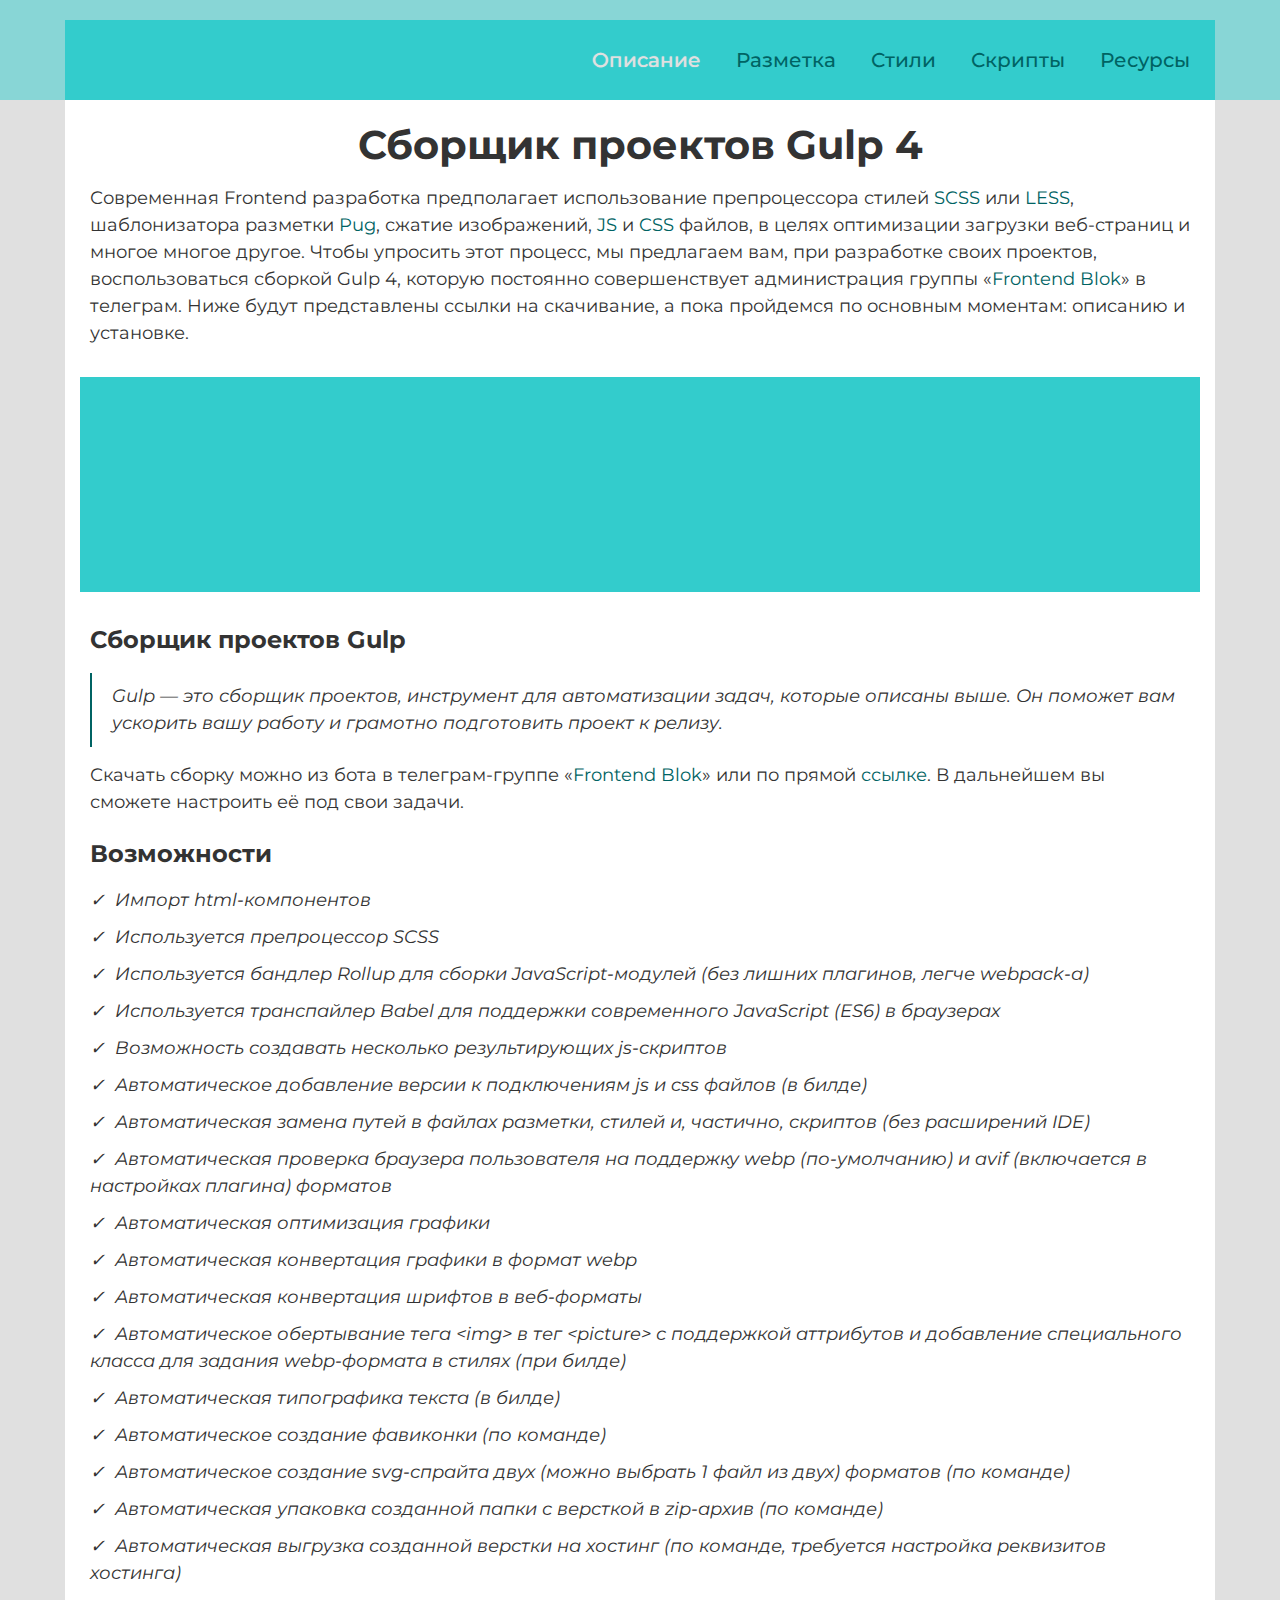
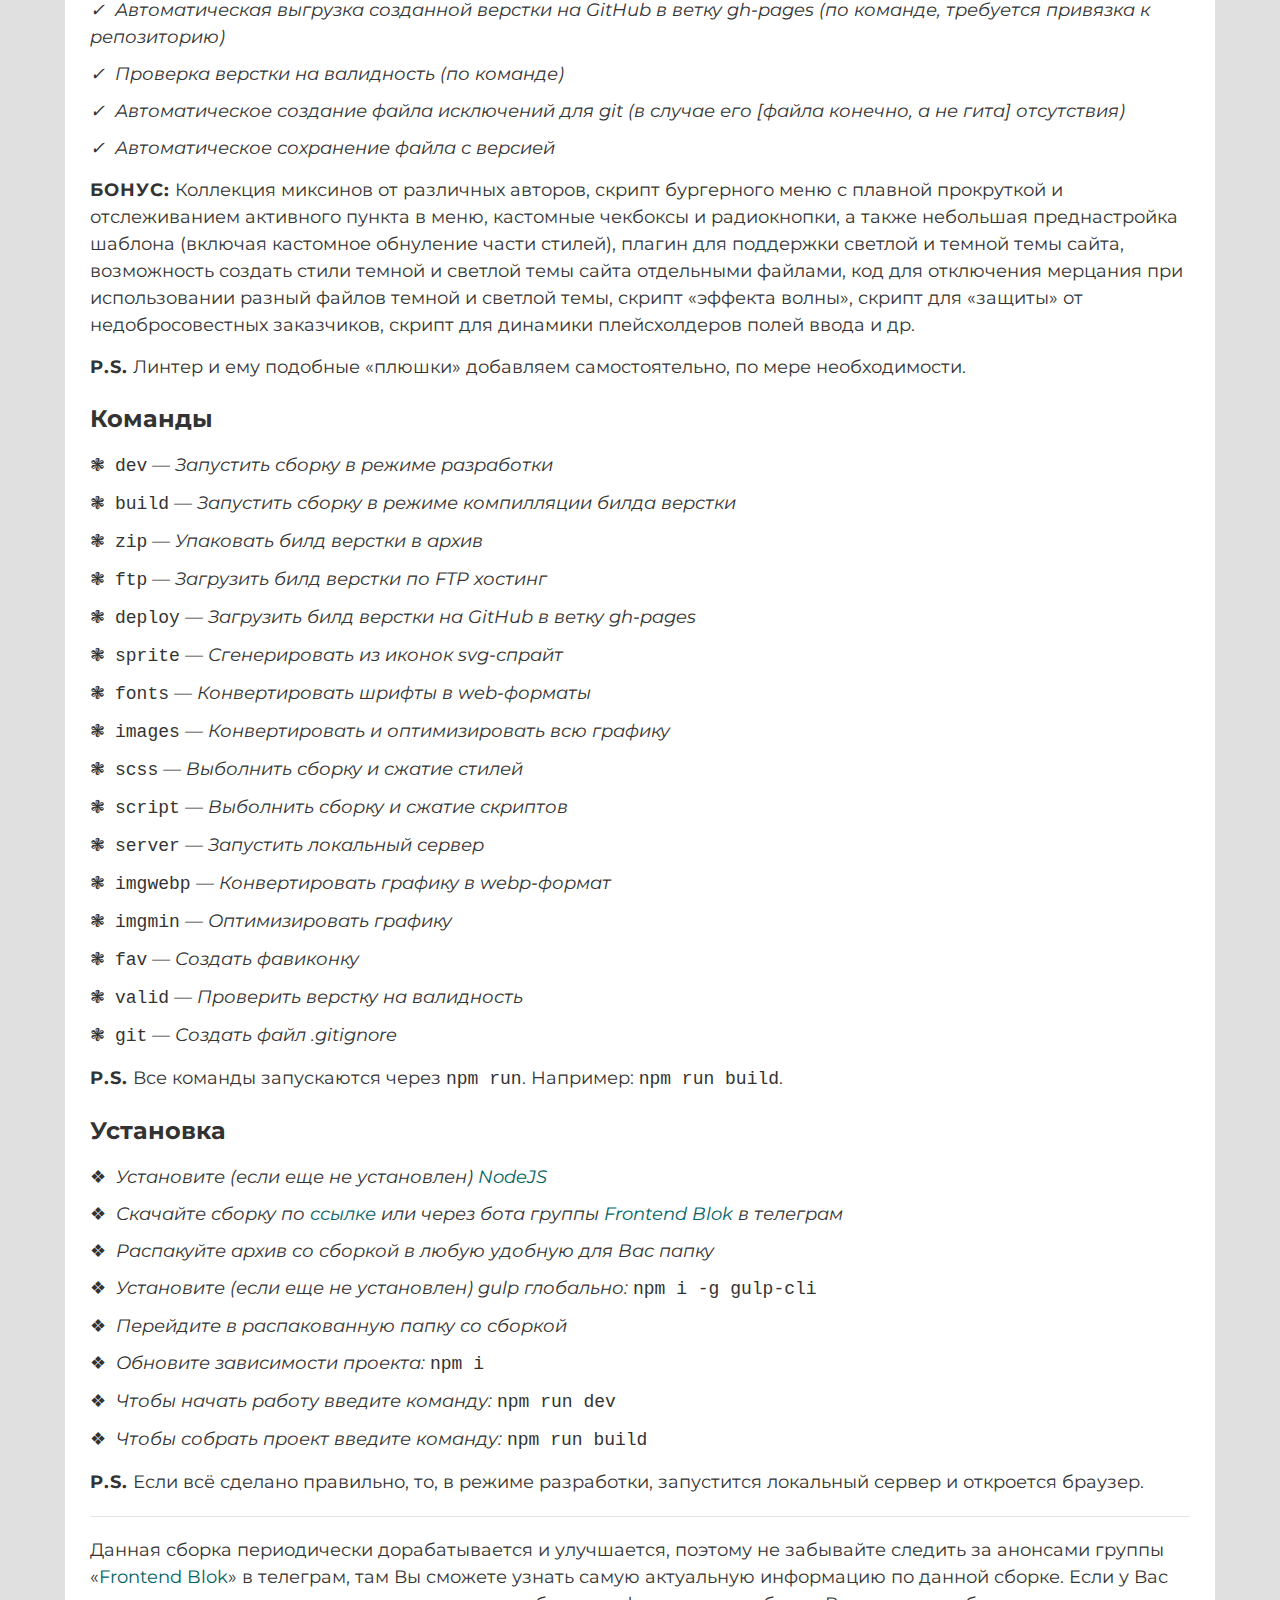
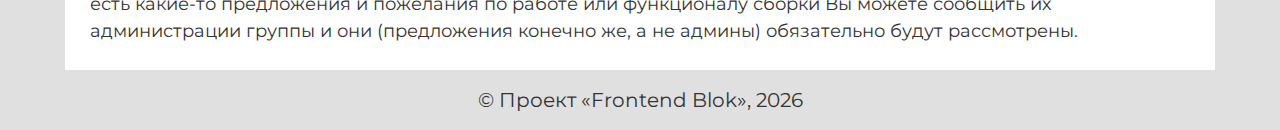
==== commit 2e85b36b: "Updates" ====
--- a/index.html
+++ b/index.html
@@ -27,8 +27,8 @@
    <meta name="apple-mobile-web-app-capable" content="yes">
    <meta name="apple-mobile-web-app-status-bar-style" content="black-translucent">
    <meta name="apple-mobile-web-app-title" content="Gulp Helper">
-  <script type="module" crossorigin src="./assets/main-DXYYWDlb.js"></script>
-  <link rel="stylesheet" crossorigin href="./assets/main-BLu3SVQi.css">
+  <script type="module" crossorigin src="./assets/main-DwWMpMpt.js"></script>
+  <link rel="stylesheet" crossorigin href="./assets/main-BEbmIV7x.css">
 <style>@font-face{font-family:Montserrat;font-style:italic;font-weight:100;src:url(./assets/JTUQjIg1_i6t8kCHKm459WxRxC7mw9c-CjbUFnzg.woff2) format('woff2');unicode-range:U+0460-052F,U+1C80-1C88,U+20B4,U+2DE0-2DFF,U+A640-A69F,U+FE2E-FE2F}@font-face{font-family:Montserrat;font-style:italic;font-weight:100;src:url(./assets/JTUQjIg1_i6t8kCHKm459WxRzS7mw9c-pe6s7PaP.woff2) format('woff2');unicode-range:U+0301,U+0400-045F,U+0490-0491,U+04B0-04B1,U+2116}@font-face{font-family:Montserrat;font-style:italic;font-weight:100;src:url(./assets/JTUQjIg1_i6t8kCHKm459WxRxi7mw9c-hA1zIwAL.woff2) format('woff2');unicode-range:U+0102-0103,U+0110-0111,U+0128-0129,U+0168-0169,U+01A0-01A1,U+01AF-01B0,U+0300-0301,U+0303-0304,U+0308-0309,U+0323,U+0329,U+1EA0-1EF9,U+20AB}@font-face{font-family:Montserrat;font-style:italic;font-weight:100;src:url(./assets/JTUQjIg1_i6t8kCHKm459WxRxy7mw9c-C9tplYBx.woff2) format('woff2');unicode-range:U+0100-02AF,U+0304,U+0308,U+0329,U+1E00-1E9F,U+1EF2-1EFF,U+2020,U+20A0-20AB,U+20AD-20C0,U+2113,U+2C60-2C7F,U+A720-A7FF}@font-face{font-family:Montserrat;font-style:italic;font-weight:100;src:url(./assets/JTUQjIg1_i6t8kCHKm459WxRyS7m-SBL4XjR7.woff2) format('woff2');unicode-range:U+0000-00FF,U+0131,U+0152-0153,U+02BB-02BC,U+02C6,U+02DA,U+02DC,U+0304,U+0308,U+0329,U+2000-206F,U+2074,U+20AC,U+2122,U+2191,U+2193,U+2212,U+2215,U+FEFF,U+FFFD}@font-face{font-family:Montserrat;font-style:italic;font-weight:200;src:url(./assets/JTUQjIg1_i6t8kCHKm459WxRxC7mw9c-CjbUFnzg.woff2) format('woff2');unicode-range:U+0460-052F,U+1C80-1C88,U+20B4,U+2DE0-2DFF,U+A640-A69F,U+FE2E-FE2F}@font-face{font-family:Montserrat;font-style:italic;font-weight:200;src:url(./assets/JTUQjIg1_i6t8kCHKm459WxRzS7mw9c-pe6s7PaP.woff2) format('woff2');unicode-range:U+0301,U+0400-045F,U+0490-0491,U+04B0-04B1,U+2116}@font-face{font-family:Montserrat;font-style:italic;font-weight:200;src:url(./assets/JTUQjIg1_i6t8kCHKm459WxRxi7mw9c-hA1zIwAL.woff2) format('woff2');unicode-range:U+0102-0103,U+0110-0111,U+0128-0129,U+0168-0169,U+01A0-01A1,U+01AF-01B0,U+0300-0301,U+0303-0304,U+0308-0309,U+0323,U+0329,U+1EA0-1EF9,U+20AB}@font-face{font-family:Montserrat;font-style:italic;font-weight:200;src:url(./assets/JTUQjIg1_i6t8kCHKm459WxRxy7mw9c-C9tplYBx.woff2) format('woff2');unicode-range:U+0100-02AF,U+0304,U+0308,U+0329,U+1E00-1E9F,U+1EF2-1EFF,U+2020,U+20A0-20AB,U+20AD-20C0,U+2113,U+2C60-2C7F,U+A720-A7FF}@font-face{font-family:Montserrat;font-style:italic;font-weight:200;src:url(./assets/JTUQjIg1_i6t8kCHKm459WxRyS7m-SBL4XjR7.woff2) format('woff2');unicode-range:U+0000-00FF,U+0131,U+0152-0153,U+02BB-02BC,U+02C6,U+02DA,U+02DC,U+0304,U+0308,U+0329,U+2000-206F,U+2074,U+20AC,U+2122,U+2191,U+2193,U+2212,U+2215,U+FEFF,U+FFFD}@font-face{font-family:Montserrat;font-style:italic;font-weight:300;src:url(./assets/JTUQjIg1_i6t8kCHKm459WxRxC7mw9c-CjbUFnzg.woff2) format('woff2');unicode-range:U+0460-052F,U+1C80-1C88,U+20B4,U+2DE0-2DFF,U+A640-A69F,U+FE2E-FE2F}@font-face{font-family:Montserrat;font-style:italic;font-weight:300;src:url(./assets/JTUQjIg1_i6t8kCHKm459WxRzS7mw9c-pe6s7PaP.woff2) format('woff2');unicode-range:U+0301,U+0400-045F,U+0490-0491,U+04B0-04B1,U+2116}@font-face{font-family:Montserrat;font-style:italic;font-weight:300;src:url(./assets/JTUQjIg1_i6t8kCHKm459WxRxi7mw9c-hA1zIwAL.woff2) format('woff2');unicode-range:U+0102-0103,U+0110-0111,U+0128-0129,U+0168-0169,U+01A0-01A1,U+01AF-01B0,U+0300-0301,U+0303-0304,U+0308-0309,U+0323,U+0329,U+1EA0-1EF9,U+20AB}@font-face{font-family:Montserrat;font-style:italic;font-weight:300;src:url(./assets/JTUQjIg1_i6t8kCHKm459WxRxy7mw9c-C9tplYBx.woff2) format('woff2');unicode-range:U+0100-02AF,U+0304,U+0308,U+0329,U+1E00-1E9F,U+1EF2-1EFF,U+2020,U+20A0-20AB,U+20AD-20C0,U+2113,U+2C60-2C7F,U+A720-A7FF}@font-face{font-family:Montserrat;font-style:italic;font-weight:300;src:url(./assets/JTUQjIg1_i6t8kCHKm459WxRyS7m-SBL4XjR7.woff2) format('woff2');unicode-range:U+0000-00FF,U+0131,U+0152-0153,U+02BB-02BC,U+02C6,U+02DA,U+02DC,U+0304,U+0308,U+0329,U+2000-206F,U+2074,U+20AC,U+2122,U+2191,U+2193,U+2212,U+2215,U+FEFF,U+FFFD}@font-face{font-family:Montserrat;font-style:italic;font-weight:400;src:url(./assets/JTUQjIg1_i6t8kCHKm459WxRxC7mw9c-CjbUFnzg.woff2) format('woff2');unicode-range:U+0460-052F,U+1C80-1C88,U+20B4,U+2DE0-2DFF,U+A640-A69F,U+FE2E-FE2F}@font-face{font-family:Montserrat;font-style:italic;font-weight:400;src:url(./assets/JTUQjIg1_i6t8kCHKm459WxRzS7mw9c-pe6s7PaP.woff2) format('woff2');unicode-range:U+0301,U+0400-045F,U+0490-0491,U+04B0-04B1,U+2116}@font-face{font-family:Montserrat;font-style:italic;font-weight:400;src:url(./assets/JTUQjIg1_i6t8kCHKm459WxRxi7mw9c-hA1zIwAL.woff2) format('woff2');unicode-range:U+0102-0103,U+0110-0111,U+0128-0129,U+0168-0169,U+01A0-01A1,U+01AF-01B0,U+0300-0301,U+0303-0304,U+0308-0309,U+0323,U+0329,U+1EA0-1EF9,U+20AB}@font-face{font-family:Montserrat;font-style:italic;font-weight:400;src:url(./assets/JTUQjIg1_i6t8kCHKm459WxRxy7mw9c-C9tplYBx.woff2) format('woff2');unicode-range:U+0100-02AF,U+0304,U+0308,U+0329,U+1E00-1E9F,U+1EF2-1EFF,U+2020,U+20A0-20AB,U+20AD-20C0,U+2113,U+2C60-2C7F,U+A720-A7FF}@font-face{font-family:Montserrat;font-style:italic;font-weight:400;src:url(./assets/JTUQjIg1_i6t8kCHKm459WxRyS7m-SBL4XjR7.woff2) format('woff2');unicode-range:U+0000-00FF,U+0131,U+0152-0153,U+02BB-02BC,U+02C6,U+02DA,U+02DC,U+0304,U+0308,U+0329,U+2000-206F,U+2074,U+20AC,U+2122,U+2191,U+2193,U+2212,U+2215,U+FEFF,U+FFFD}@font-face{font-family:Montserrat;font-style:italic;font-weight:500;src:url(./assets/JTUQjIg1_i6t8kCHKm459WxRxC7mw9c-CjbUFnzg.woff2) format('woff2');unicode-range:U+0460-052F,U+1C80-1C88,U+20B4,U+2DE0-2DFF,U+A640-A69F,U+FE2E-FE2F}@font-face{font-family:Montserrat;font-style:italic;font-weight:500;src:url(./assets/JTUQjIg1_i6t8kCHKm459WxRzS7mw9c-pe6s7PaP.woff2) format('woff2');unicode-range:U+0301,U+0400-045F,U+0490-0491,U+04B0-04B1,U+2116}@font-face{font-family:Montserrat;font-style:italic;font-weight:500;src:url(./assets/JTUQjIg1_i6t8kCHKm459WxRxi7mw9c-hA1zIwAL.woff2) format('woff2');unicode-range:U+0102-0103,U+0110-0111,U+0128-0129,U+0168-0169,U+01A0-01A1,U+01AF-01B0,U+0300-0301,U+0303-0304,U+0308-0309,U+0323,U+0329,U+1EA0-1EF9,U+20AB}@font-face{font-family:Montserrat;font-style:italic;font-weight:500;src:url(./assets/JTUQjIg1_i6t8kCHKm459WxRxy7mw9c-C9tplYBx.woff2) format('woff2');unicode-range:U+0100-02AF,U+0304,U+0308,U+0329,U+1E00-1E9F,U+1EF2-1EFF,U+2020,U+20A0-20AB,U+20AD-20C0,U+2113,U+2C60-2C7F,U+A720-A7FF}@font-face{font-family:Montserrat;font-style:italic;font-weight:500;src:url(./assets/JTUQjIg1_i6t8kCHKm459WxRyS7m-SBL4XjR7.woff2) format('woff2');unicode-range:U+0000-00FF,U+0131,U+0152-0153,U+02BB-02BC,U+02C6,U+02DA,U+02DC,U+0304,U+0308,U+0329,U+2000-206F,U+2074,U+20AC,U+2122,U+2191,U+2193,U+2212,U+2215,U+FEFF,U+FFFD}@font-face{font-family:Montserrat;font-style:italic;font-weight:600;src:url(./assets/JTUQjIg1_i6t8kCHKm459WxRxC7mw9c-CjbUFnzg.woff2) format('woff2');unicode-range:U+0460-052F,U+1C80-1C88,U+20B4,U+2DE0-2DFF,U+A640-A69F,U+FE2E-FE2F}@font-face{font-family:Montserrat;font-style:italic;font-weight:600;src:url(./assets/JTUQjIg1_i6t8kCHKm459WxRzS7mw9c-pe6s7PaP.woff2) format('woff2');unicode-range:U+0301,U+0400-045F,U+0490-0491,U+04B0-04B1,U+2116}@font-face{font-family:Montserrat;font-style:italic;font-weight:600;src:url(./assets/JTUQjIg1_i6t8kCHKm459WxRxi7mw9c-hA1zIwAL.woff2) format('woff2');unicode-range:U+0102-0103,U+0110-0111,U+0128-0129,U+0168-0169,U+01A0-01A1,U+01AF-01B0,U+0300-0301,U+0303-0304,U+0308-0309,U+0323,U+0329,U+1EA0-1EF9,U+20AB}@font-face{font-family:Montserrat;font-style:italic;font-weight:600;src:url(./assets/JTUQjIg1_i6t8kCHKm459WxRxy7mw9c-C9tplYBx.woff2) format('woff2');unicode-range:U+0100-02AF,U+0304,U+0308,U+0329,U+1E00-1E9F,U+1EF2-1EFF,U+2020,U+20A0-20AB,U+20AD-20C0,U+2113,U+2C60-2C7F,U+A720-A7FF}@font-face{font-family:Montserrat;font-style:italic;font-weight:600;src:url(./assets/JTUQjIg1_i6t8kCHKm459WxRyS7m-SBL4XjR7.woff2) format('woff2');unicode-range:U+0000-00FF,U+0131,U+0152-0153,U+02BB-02BC,U+02C6,U+02DA,U+02DC,U+0304,U+0308,U+0329,U+2000-206F,U+2074,U+20AC,U+2122,U+2191,U+2193,U+2212,U+2215,U+FEFF,U+FFFD}@font-face{font-family:Montserrat;font-style:italic;font-weight:700;src:url(./assets/JTUQjIg1_i6t8kCHKm459WxRxC7mw9c-CjbUFnzg.woff2) format('woff2');unicode-range:U+0460-052F,U+1C80-1C88,U+20B4,U+2DE0-2DFF,U+A640-A69F,U+FE2E-FE2F}@font-face{font-family:Montserrat;font-style:italic;font-weight:700;src:url(./assets/JTUQjIg1_i6t8kCHKm459WxRzS7mw9c-pe6s7PaP.woff2) format('woff2');unicode-range:U+0301,U+0400-045F,U+0490-0491,U+04B0-04B1,U+2116}@font-face{font-family:Montserrat;font-style:italic;font-weight:700;src:url(./assets/JTUQjIg1_i6t8kCHKm459WxRxi7mw9c-hA1zIwAL.woff2) format('woff2');unicode-range:U+0102-0103,U+0110-0111,U+0128-0129,U+0168-0169,U+01A0-01A1,U+01AF-01B0,U+0300-0301,U+0303-0304,U+0308-0309,U+0323,U+0329,U+1EA0-1EF9,U+20AB}@font-face{font-family:Montserrat;font-style:italic;font-weight:700;src:url(./assets/JTUQjIg1_i6t8kCHKm459WxRxy7mw9c-C9tplYBx.woff2) format('woff2');unicode-range:U+0100-02AF,U+0304,U+0308,U+0329,U+1E00-1E9F,U+1EF2-1EFF,U+2020,U+20A0-20AB,U+20AD-20C0,U+2113,U+2C60-2C7F,U+A720-A7FF}@font-face{font-family:Montserrat;font-style:italic;font-weight:700;src:url(./assets/JTUQjIg1_i6t8kCHKm459WxRyS7m-SBL4XjR7.woff2) format('woff2');unicode-range:U+0000-00FF,U+0131,U+0152-0153,U+02BB-02BC,U+02C6,U+02DA,U+02DC,U+0304,U+0308,U+0329,U+2000-206F,U+2074,U+20AC,U+2122,U+2191,U+2193,U+2212,U+2215,U+FEFF,U+FFFD}@font-face{font-family:Montserrat;font-style:italic;font-weight:800;src:url(./assets/JTUQjIg1_i6t8kCHKm459WxRxC7mw9c-CjbUFnzg.woff2) format('woff2');unicode-range:U+0460-052F,U+1C80-1C88,U+20B4,U+2DE0-2DFF,U+A640-A69F,U+FE2E-FE2F}@font-face{font-family:Montserrat;font-style:italic;font-weight:800;src:url(./assets/JTUQjIg1_i6t8kCHKm459WxRzS7mw9c-pe6s7PaP.woff2) format('woff2');unicode-range:U+0301,U+0400-045F,U+0490-0491,U+04B0-04B1,U+2116}@font-face{font-family:Montserrat;font-style:italic;font-weight:800;src:url(./assets/JTUQjIg1_i6t8kCHKm459WxRxi7mw9c-hA1zIwAL.woff2) format('woff2');unicode-range:U+0102-0103,U+0110-0111,U+0128-0129,U+0168-0169,U+01A0-01A1,U+01AF-01B0,U+0300-0301,U+0303-0304,U+0308-0309,U+0323,U+0329,U+1EA0-1EF9,U+20AB}@font-face{font-family:Montserrat;font-style:italic;font-weight:800;src:url(./assets/JTUQjIg1_i6t8kCHKm459WxRxy7mw9c-C9tplYBx.woff2) format('woff2');unicode-range:U+0100-02AF,U+0304,U+0308,U+0329,U+1E00-1E9F,U+1EF2-1EFF,U+2020,U+20A0-20AB,U+20AD-20C0,U+2113,U+2C60-2C7F,U+A720-A7FF}@font-face{font-family:Montserrat;font-style:italic;font-weight:800;src:url(./assets/JTUQjIg1_i6t8kCHKm459WxRyS7m-SBL4XjR7.woff2) format('woff2');unicode-range:U+0000-00FF,U+0131,U+0152-0153,U+02BB-02BC,U+02C6,U+02DA,U+02DC,U+0304,U+0308,U+0329,U+2000-206F,U+2074,U+20AC,U+2122,U+2191,U+2193,U+2212,U+2215,U+FEFF,U+FFFD}@font-face{font-family:Montserrat;font-style:italic;font-weight:900;src:url(./assets/JTUQjIg1_i6t8kCHKm459WxRxC7mw9c-CjbUFnzg.woff2) format('woff2');unicode-range:U+0460-052F,U+1C80-1C88,U+20B4,U+2DE0-2DFF,U+A640-A69F,U+FE2E-FE2F}@font-face{font-family:Montserrat;font-style:italic;font-weight:900;src:url(./assets/JTUQjIg1_i6t8kCHKm459WxRzS7mw9c-pe6s7PaP.woff2) format('woff2');unicode-range:U+0301,U+0400-045F,U+0490-0491,U+04B0-04B1,U+2116}@font-face{font-family:Montserrat;font-style:italic;font-weight:900;src:url(./assets/JTUQjIg1_i6t8kCHKm459WxRxi7mw9c-hA1zIwAL.woff2) format('woff2');unicode-range:U+0102-0103,U+0110-0111,U+0128-0129,U+0168-0169,U+01A0-01A1,U+01AF-01B0,U+0300-0301,U+0303-0304,U+0308-0309,U+0323,U+0329,U+1EA0-1EF9,U+20AB}@font-face{font-family:Montserrat;font-style:italic;font-weight:900;src:url(./assets/JTUQjIg1_i6t8kCHKm459WxRxy7mw9c-C9tplYBx.woff2) format('woff2');unicode-range:U+0100-02AF,U+0304,U+0308,U+0329,U+1E00-1E9F,U+1EF2-1EFF,U+2020,U+20A0-20AB,U+20AD-20C0,U+2113,U+2C60-2C7F,U+A720-A7FF}@font-face{font-family:Montserrat;font-style:italic;font-weight:900;src:url(./assets/JTUQjIg1_i6t8kCHKm459WxRyS7m-SBL4XjR7.woff2) format('woff2');unicode-range:U+0000-00FF,U+0131,U+0152-0153,U+02BB-02BC,U+02C6,U+02DA,U+02DC,U+0304,U+0308,U+0329,U+2000-206F,U+2074,U+20AC,U+2122,U+2191,U+2193,U+2212,U+2215,U+FEFF,U+FFFD}@font-face{font-family:Montserrat;font-style:normal;font-weight:100;src:url(./assets/JTUSjIg1_i6t8kCHKm459WRhyzbi-rV1oiNxr.woff2) format('woff2');unicode-range:U+0460-052F,U+1C80-1C88,U+20B4,U+2DE0-2DFF,U+A640-A69F,U+FE2E-FE2F}@font-face{font-family:Montserrat;font-style:normal;font-weight:100;src:url(./assets/JTUSjIg1_i6t8kCHKm459W1hyzbi-CHYi_LmU.woff2) format('woff2');unicode-range:U+0301,U+0400-045F,U+0490-0491,U+04B0-04B1,U+2116}@font-face{font-family:Montserrat;font-style:normal;font-weight:100;src:url(./assets/JTUSjIg1_i6t8kCHKm459WZhyzbi-BXWSX9tz.woff2) format('woff2');unicode-range:U+0102-0103,U+0110-0111,U+0128-0129,U+0168-0169,U+01A0-01A1,U+01AF-01B0,U+0300-0301,U+0303-0304,U+0308-0309,U+0323,U+0329,U+1EA0-1EF9,U+20AB}@font-face{font-family:Montserrat;font-style:normal;font-weight:100;src:url(./assets/JTUSjIg1_i6t8kCHKm459Wdhyzbi-BIVePy9u.woff2) format('woff2');unicode-range:U+0100-02AF,U+0304,U+0308,U+0329,U+1E00-1E9F,U+1EF2-1EFF,U+2020,U+20A0-20AB,U+20AD-20C0,U+2113,U+2C60-2C7F,U+A720-A7FF}@font-face{font-family:Montserrat;font-style:normal;font-weight:100;src:url(./assets/JTUSjIg1_i6t8kCHKm459Wlhyw-BDA6280a.woff2) format('woff2');unicode-range:U+0000-00FF,U+0131,U+0152-0153,U+02BB-02BC,U+02C6,U+02DA,U+02DC,U+0304,U+0308,U+0329,U+2000-206F,U+2074,U+20AC,U+2122,U+2191,U+2193,U+2212,U+2215,U+FEFF,U+FFFD}@font-face{font-family:Montserrat;font-style:normal;font-weight:200;src:url(./assets/JTUSjIg1_i6t8kCHKm459WRhyzbi-rV1oiNxr.woff2) format('woff2');unicode-range:U+0460-052F,U+1C80-1C88,U+20B4,U+2DE0-2DFF,U+A640-A69F,U+FE2E-FE2F}@font-face{font-family:Montserrat;font-style:normal;font-weight:200;src:url(./assets/JTUSjIg1_i6t8kCHKm459W1hyzbi-CHYi_LmU.woff2) format('woff2');unicode-range:U+0301,U+0400-045F,U+0490-0491,U+04B0-04B1,U+2116}@font-face{font-family:Montserrat;font-style:normal;font-weight:200;src:url(./assets/JTUSjIg1_i6t8kCHKm459WZhyzbi-BXWSX9tz.woff2) format('woff2');unicode-range:U+0102-0103,U+0110-0111,U+0128-0129,U+0168-0169,U+01A0-01A1,U+01AF-01B0,U+0300-0301,U+0303-0304,U+0308-0309,U+0323,U+0329,U+1EA0-1EF9,U+20AB}@font-face{font-family:Montserrat;font-style:normal;font-weight:200;src:url(./assets/JTUSjIg1_i6t8kCHKm459Wdhyzbi-BIVePy9u.woff2) format('woff2');unicode-range:U+0100-02AF,U+0304,U+0308,U+0329,U+1E00-1E9F,U+1EF2-1EFF,U+2020,U+20A0-20AB,U+20AD-20C0,U+2113,U+2C60-2C7F,U+A720-A7FF}@font-face{font-family:Montserrat;font-style:normal;font-weight:200;src:url(./assets/JTUSjIg1_i6t8kCHKm459Wlhyw-BDA6280a.woff2) format('woff2');unicode-range:U+0000-00FF,U+0131,U+0152-0153,U+02BB-02BC,U+02C6,U+02DA,U+02DC,U+0304,U+0308,U+0329,U+2000-206F,U+2074,U+20AC,U+2122,U+2191,U+2193,U+2212,U+2215,U+FEFF,U+FFFD}@font-face{font-family:Montserrat;font-style:normal;font-weight:300;src:url(./assets/JTUSjIg1_i6t8kCHKm459WRhyzbi-rV1oiNxr.woff2) format('woff2');unicode-range:U+0460-052F,U+1C80-1C88,U+20B4,U+2DE0-2DFF,U+A640-A69F,U+FE2E-FE2F}@font-face{font-family:Montserrat;font-style:normal;font-weight:300;src:url(./assets/JTUSjIg1_i6t8kCHKm459W1hyzbi-CHYi_LmU.woff2) format('woff2');unicode-range:U+0301,U+0400-045F,U+0490-0491,U+04B0-04B1,U+2116}@font-face{font-family:Montserrat;font-style:normal;font-weight:300;src:url(./assets/JTUSjIg1_i6t8kCHKm459WZhyzbi-BXWSX9tz.woff2) format('woff2');unicode-range:U+0102-0103,U+0110-0111,U+0128-0129,U+0168-0169,U+01A0-01A1,U+01AF-01B0,U+0300-0301,U+0303-0304,U+0308-0309,U+0323,U+0329,U+1EA0-1EF9,U+20AB}@font-face{font-family:Montserrat;font-style:normal;font-weight:300;src:url(./assets/JTUSjIg1_i6t8kCHKm459Wdhyzbi-BIVePy9u.woff2) format('woff2');unicode-range:U+0100-02AF,U+0304,U+0308,U+0329,U+1E00-1E9F,U+1EF2-1EFF,U+2020,U+20A0-20AB,U+20AD-20C0,U+2113,U+2C60-2C7F,U+A720-A7FF}@font-face{font-family:Montserrat;font-style:normal;font-weight:300;src:url(./assets/JTUSjIg1_i6t8kCHKm459Wlhyw-BDA6280a.woff2) format('woff2');unicode-range:U+0000-00FF,U+0131,U+0152-0153,U+02BB-02BC,U+02C6,U+02DA,U+02DC,U+0304,U+0308,U+0329,U+2000-206F,U+2074,U+20AC,U+2122,U+2191,U+2193,U+2212,U+2215,U+FEFF,U+FFFD}@font-face{font-family:Montserrat;font-style:normal;font-weight:400;src:url(./assets/JTUSjIg1_i6t8kCHKm459WRhyzbi-rV1oiNxr.woff2) format('woff2');unicode-range:U+0460-052F,U+1C80-1C88,U+20B4,U+2DE0-2DFF,U+A640-A69F,U+FE2E-FE2F}@font-face{font-family:Montserrat;font-style:normal;font-weight:400;src:url(./assets/JTUSjIg1_i6t8kCHKm459W1hyzbi-CHYi_LmU.woff2) format('woff2');unicode-range:U+0301,U+0400-045F,U+0490-0491,U+04B0-04B1,U+2116}@font-face{font-family:Montserrat;font-style:normal;font-weight:400;src:url(./assets/JTUSjIg1_i6t8kCHKm459WZhyzbi-BXWSX9tz.woff2) format('woff2');unicode-range:U+0102-0103,U+0110-0111,U+0128-0129,U+0168-0169,U+01A0-01A1,U+01AF-01B0,U+0300-0301,U+0303-0304,U+0308-0309,U+0323,U+0329,U+1EA0-1EF9,U+20AB}@font-face{font-family:Montserrat;font-style:normal;font-weight:400;src:url(./assets/JTUSjIg1_i6t8kCHKm459Wdhyzbi-BIVePy9u.woff2) format('woff2');unicode-range:U+0100-02AF,U+0304,U+0308,U+0329,U+1E00-1E9F,U+1EF2-1EFF,U+2020,U+20A0-20AB,U+20AD-20C0,U+2113,U+2C60-2C7F,U+A720-A7FF}@font-face{font-family:Montserrat;font-style:normal;font-weight:400;src:url(./assets/JTUSjIg1_i6t8kCHKm459Wlhyw-BDA6280a.woff2) format('woff2');unicode-range:U+0000-00FF,U+0131,U+0152-0153,U+02BB-02BC,U+02C6,U+02DA,U+02DC,U+0304,U+0308,U+0329,U+2000-206F,U+2074,U+20AC,U+2122,U+2191,U+2193,U+2212,U+2215,U+FEFF,U+FFFD}@font-face{font-family:Montserrat;font-style:normal;font-weight:500;src:url(./assets/JTUSjIg1_i6t8kCHKm459WRhyzbi-rV1oiNxr.woff2) format('woff2');unicode-range:U+0460-052F,U+1C80-1C88,U+20B4,U+2DE0-2DFF,U+A640-A69F,U+FE2E-FE2F}@font-face{font-family:Montserrat;font-style:normal;font-weight:500;src:url(./assets/JTUSjIg1_i6t8kCHKm459W1hyzbi-CHYi_LmU.woff2) format('woff2');unicode-range:U+0301,U+0400-045F,U+0490-0491,U+04B0-04B1,U+2116}@font-face{font-family:Montserrat;font-style:normal;font-weight:500;src:url(./assets/JTUSjIg1_i6t8kCHKm459WZhyzbi-BXWSX9tz.woff2) format('woff2');unicode-range:U+0102-0103,U+0110-0111,U+0128-0129,U+0168-0169,U+01A0-01A1,U+01AF-01B0,U+0300-0301,U+0303-0304,U+0308-0309,U+0323,U+0329,U+1EA0-1EF9,U+20AB}@font-face{font-family:Montserrat;font-style:normal;font-weight:500;src:url(./assets/JTUSjIg1_i6t8kCHKm459Wdhyzbi-BIVePy9u.woff2) format('woff2');unicode-range:U+0100-02AF,U+0304,U+0308,U+0329,U+1E00-1E9F,U+1EF2-1EFF,U+2020,U+20A0-20AB,U+20AD-20C0,U+2113,U+2C60-2C7F,U+A720-A7FF}@font-face{font-family:Montserrat;font-style:normal;font-weight:500;src:url(./assets/JTUSjIg1_i6t8kCHKm459Wlhyw-BDA6280a.woff2) format('woff2');unicode-range:U+0000-00FF,U+0131,U+0152-0153,U+02BB-02BC,U+02C6,U+02DA,U+02DC,U+0304,U+0308,U+0329,U+2000-206F,U+2074,U+20AC,U+2122,U+2191,U+2193,U+2212,U+2215,U+FEFF,U+FFFD}@font-face{font-family:Montserrat;font-style:normal;font-weight:600;src:url(./assets/JTUSjIg1_i6t8kCHKm459WRhyzbi-rV1oiNxr.woff2) format('woff2');unicode-range:U+0460-052F,U+1C80-1C88,U+20B4,U+2DE0-2DFF,U+A640-A69F,U+FE2E-FE2F}@font-face{font-family:Montserrat;font-style:normal;font-weight:600;src:url(./assets/JTUSjIg1_i6t8kCHKm459W1hyzbi-CHYi_LmU.woff2) format('woff2');unicode-range:U+0301,U+0400-045F,U+0490-0491,U+04B0-04B1,U+2116}@font-face{font-family:Montserrat;font-style:normal;font-weight:600;src:url(./assets/JTUSjIg1_i6t8kCHKm459WZhyzbi-BXWSX9tz.woff2) format('woff2');unicode-range:U+0102-0103,U+0110-0111,U+0128-0129,U+0168-0169,U+01A0-01A1,U+01AF-01B0,U+0300-0301,U+0303-0304,U+0308-0309,U+0323,U+0329,U+1EA0-1EF9,U+20AB}@font-face{font-family:Montserrat;font-style:normal;font-weight:600;src:url(./assets/JTUSjIg1_i6t8kCHKm459Wdhyzbi-BIVePy9u.woff2) format('woff2');unicode-range:U+0100-02AF,U+0304,U+0308,U+0329,U+1E00-1E9F,U+1EF2-1EFF,U+2020,U+20A0-20AB,U+20AD-20C0,U+2113,U+2C60-2C7F,U+A720-A7FF}@font-face{font-family:Montserrat;font-style:normal;font-weight:600;src:url(./assets/JTUSjIg1_i6t8kCHKm459Wlhyw-BDA6280a.woff2) format('woff2');unicode-range:U+0000-00FF,U+0131,U+0152-0153,U+02BB-02BC,U+02C6,U+02DA,U+02DC,U+0304,U+0308,U+0329,U+2000-206F,U+2074,U+20AC,U+2122,U+2191,U+2193,U+2212,U+2215,U+FEFF,U+FFFD}@font-face{font-family:Montserrat;font-style:normal;font-weight:700;src:url(./assets/JTUSjIg1_i6t8kCHKm459WRhyzbi-rV1oiNxr.woff2) format('woff2');unicode-range:U+0460-052F,U+1C80-1C88,U+20B4,U+2DE0-2DFF,U+A640-A69F,U+FE2E-FE2F}@font-face{font-family:Montserrat;font-style:normal;font-weight:700;src:url(./assets/JTUSjIg1_i6t8kCHKm459W1hyzbi-CHYi_LmU.woff2) format('woff2');unicode-range:U+0301,U+0400-045F,U+0490-0491,U+04B0-04B1,U+2116}@font-face{font-family:Montserrat;font-style:normal;font-weight:700;src:url(./assets/JTUSjIg1_i6t8kCHKm459WZhyzbi-BXWSX9tz.woff2) format('woff2');unicode-range:U+0102-0103,U+0110-0111,U+0128-0129,U+0168-0169,U+01A0-01A1,U+01AF-01B0,U+0300-0301,U+0303-0304,U+0308-0309,U+0323,U+0329,U+1EA0-1EF9,U+20AB}@font-face{font-family:Montserrat;font-style:normal;font-weight:700;src:url(./assets/JTUSjIg1_i6t8kCHKm459Wdhyzbi-BIVePy9u.woff2) format('woff2');unicode-range:U+0100-02AF,U+0304,U+0308,U+0329,U+1E00-1E9F,U+1EF2-1EFF,U+2020,U+20A0-20AB,U+20AD-20C0,U+2113,U+2C60-2C7F,U+A720-A7FF}@font-face{font-family:Montserrat;font-style:normal;font-weight:700;src:url(./assets/JTUSjIg1_i6t8kCHKm459Wlhyw-BDA6280a.woff2) format('woff2');unicode-range:U+0000-00FF,U+0131,U+0152-0153,U+02BB-02BC,U+02C6,U+02DA,U+02DC,U+0304,U+0308,U+0329,U+2000-206F,U+2074,U+20AC,U+2122,U+2191,U+2193,U+2212,U+2215,U+FEFF,U+FFFD}@font-face{font-family:Montserrat;font-style:normal;font-weight:800;src:url(./assets/JTUSjIg1_i6t8kCHKm459WRhyzbi-rV1oiNxr.woff2) format('woff2');unicode-range:U+0460-052F,U+1C80-1C88,U+20B4,U+2DE0-2DFF,U+A640-A69F,U+FE2E-FE2F}@font-face{font-family:Montserrat;font-style:normal;font-weight:800;src:url(./assets/JTUSjIg1_i6t8kCHKm459W1hyzbi-CHYi_LmU.woff2) format('woff2');unicode-range:U+0301,U+0400-045F,U+0490-0491,U+04B0-04B1,U+2116}@font-face{font-family:Montserrat;font-style:normal;font-weight:800;src:url(./assets/JTUSjIg1_i6t8kCHKm459WZhyzbi-BXWSX9tz.woff2) format('woff2');unicode-range:U+0102-0103,U+0110-0111,U+0128-0129,U+0168-0169,U+01A0-01A1,U+01AF-01B0,U+0300-0301,U+0303-0304,U+0308-0309,U+0323,U+0329,U+1EA0-1EF9,U+20AB}@font-face{font-family:Montserrat;font-style:normal;font-weight:800;src:url(./assets/JTUSjIg1_i6t8kCHKm459Wdhyzbi-BIVePy9u.woff2) format('woff2');unicode-range:U+0100-02AF,U+0304,U+0308,U+0329,U+1E00-1E9F,U+1EF2-1EFF,U+2020,U+20A0-20AB,U+20AD-20C0,U+2113,U+2C60-2C7F,U+A720-A7FF}@font-face{font-family:Montserrat;font-style:normal;font-weight:800;src:url(./assets/JTUSjIg1_i6t8kCHKm459Wlhyw-BDA6280a.woff2) format('woff2');unicode-range:U+0000-00FF,U+0131,U+0152-0153,U+02BB-02BC,U+02C6,U+02DA,U+02DC,U+0304,U+0308,U+0329,U+2000-206F,U+2074,U+20AC,U+2122,U+2191,U+2193,U+2212,U+2215,U+FEFF,U+FFFD}@font-face{font-family:Montserrat;font-style:normal;font-weight:900;src:url(./assets/JTUSjIg1_i6t8kCHKm459WRhyzbi-rV1oiNxr.woff2) format('woff2');unicode-range:U+0460-052F,U+1C80-1C88,U+20B4,U+2DE0-2DFF,U+A640-A69F,U+FE2E-FE2F}@font-face{font-family:Montserrat;font-style:normal;font-weight:900;src:url(./assets/JTUSjIg1_i6t8kCHKm459W1hyzbi-CHYi_LmU.woff2) format('woff2');unicode-range:U+0301,U+0400-045F,U+0490-0491,U+04B0-04B1,U+2116}@font-face{font-family:Montserrat;font-style:normal;font-weight:900;src:url(./assets/JTUSjIg1_i6t8kCHKm459WZhyzbi-BXWSX9tz.woff2) format('woff2');unicode-range:U+0102-0103,U+0110-0111,U+0128-0129,U+0168-0169,U+01A0-01A1,U+01AF-01B0,U+0300-0301,U+0303-0304,U+0308-0309,U+0323,U+0329,U+1EA0-1EF9,U+20AB}@font-face{font-family:Montserrat;font-style:normal;font-weight:900;src:url(./assets/JTUSjIg1_i6t8kCHKm459Wdhyzbi-BIVePy9u.woff2) format('woff2');unicode-range:U+0100-02AF,U+0304,U+0308,U+0329,U+1E00-1E9F,U+1EF2-1EFF,U+2020,U+20A0-20AB,U+20AD-20C0,U+2113,U+2C60-2C7F,U+A720-A7FF}@font-face{font-family:Montserrat;font-style:normal;font-weight:900;src:url(./assets/JTUSjIg1_i6t8kCHKm459Wlhyw-BDA6280a.woff2) format('woff2');unicode-range:U+0000-00FF,U+0131,U+0152-0153,U+02BB-02BC,U+02C6,U+02DA,U+02DC,U+0304,U+0308,U+0329,U+2000-206F,U+2074,U+20AC,U+2122,U+2191,U+2193,U+2212,U+2215,U+FEFF,U+FFFD}</style>
 </head>
 
--- a/assets/main-BEbmIV7x.css
+++ b/assets/main-BEbmIV7x.css
@@ -0,0 +1 @@
+@charset "UTF-8";._menu-item_1vvx7_1{-webkit-tap-highlight-color:transparent}._burger_1vvx7_5{display:none}._menu_1vvx7_1{overflow:hidden;color:#006363;padding:.3571428571rem .7142857143rem}._menu-list_1vvx7_14{display:-webkit-box;display:flex;row-gap:1.7857142857rem;-webkit-column-gap:2.5rem;-moz-column-gap:2.5rem;column-gap:2.5rem}._menu-item_1vvx7_1{font-weight:500;color:#006363;cursor:pointer}@supports (font-size: clamp(1.1428571429rem,1.0365448505rem + .4651162791vw,1.4285714286rem)){._menu-item_1vvx7_1{font-size:clamp(1.1428571429rem,1.0365448505rem + .4651162791vw,1.4285714286rem)}}@supports not (font-size: clamp(1.1428571429rem,1.0365448505rem + .4651162791vw,1.4285714286rem)){._menu-item_1vvx7_1{font-size:calc(1.1428571429rem + .25 * (100vw - 22.8571428571rem) / 53.75)}}._menu-item_1vvx7_1 a{color:inherit;-webkit-transition:color .4s ease 0s,text-shadow .4s ease 0s;transition:color .4s ease 0s,text-shadow .4s ease 0s}@supports not selector(:focus-visible){._menu-item_1vvx7_1 a:focus{color:#e0e0e0;text-shadow:0 0 .9px #e0e0e0}}@supports selector(:focus-visible){._menu-item_1vvx7_1 a:focus-visible{color:#e0e0e0;text-shadow:0 0 .9px #e0e0e0}}._menu-item_1vvx7_1 a._active_1vvx7_50{color:#e0e0e0;text-shadow:0 0 .9px #e0e0e0}@media (any-hover: hover){._menu-item_1vvx7_1:hover{color:#e0e0e0;text-shadow:0 0 .9px #e0e0e0}}@media (max-width: 768.5px){._burger_1vvx7_5{position:relative;z-index:1002;right:10px;display:inline-block;width:30px;height:24px}@supports not selector(:focus-visible){._burger_1vvx7_5:focus span,._burger_1vvx7_5:focus:before,._burger_1vvx7_5:focus:after{background-color:#e0e0e0}}@supports selector(:focus-visible){._burger_1vvx7_5:focus-visible span,._burger_1vvx7_5:focus-visible:before,._burger_1vvx7_5:focus-visible:after{background-color:#e0e0e0}}._burger_1vvx7_5:before,._burger_1vvx7_5:after{content:"";position:absolute;left:0;width:100%;height:4px;background-color:#006363;border-radius:4px;-webkit-transition:all .3s ease 0s;transition:all .3s ease 0s}._burger_1vvx7_5:before{top:0}._burger_1vvx7_5:after{bottom:0}._burger_1vvx7_5 span{position:absolute;top:50%;left:0;-webkit-transform:translateY(-50%);transform:translateY(-50%);width:100%;height:4px;background-color:#006363;border-radius:4px;-webkit-transition:all .3s ease 0s;transition:all .3s ease 0s}._burger_1vvx7_5._active_1vvx7_50:before{top:50%;-webkit-transform:translateY(-50%) rotate(45deg);transform:translateY(-50%) rotate(45deg)}._burger_1vvx7_5._active_1vvx7_50:after{top:50%;-webkit-transform:translateY(-50%) rotate(-45deg);transform:translateY(-50%) rotate(-45deg)}._burger_1vvx7_5._active_1vvx7_50 span{-webkit-transform:scale(0);transform:scale(0)}._menu_1vvx7_1{position:fixed;z-index:1001;top:0;right:-100%;overflow:auto;width:100%;height:100%;max-width:255px;padding:5.7142857143rem 4.2857142857rem .7142857143rem 1.7857142857rem;background-position:10px;visibility:hidden;background-color:#099;border:1px solid #006363;border-top-left-radius:5px;border-bottom-left-radius:5px;border-right:none;-webkit-transition:right .3s ease 0s,visibility .3s ease 0s;transition:right .3s ease 0s,visibility .3s ease 0s}}@media (max-width: 768.5px) and (max-width: 414.5px){._menu_1vvx7_1{max-width:100%;border:none;border-radius:0}}@media (max-width: 768.5px){._menu-list_1vvx7_14{-webkit-box-orient:vertical;-webkit-box-direction:normal;flex-direction:column;height:100%}._menu-item_1vvx7_1{width:-webkit-fit-content;width:-moz-fit-content;width:fit-content}@supports (font-size: clamp(1.7142857143rem,1.5016611296rem + .9302325581vw,2.2857142857rem)){._menu-item_1vvx7_1{font-size:clamp(1.7142857143rem,1.5016611296rem + .9302325581vw,2.2857142857rem)}}@supports not (font-size: clamp(1.7142857143rem,1.5016611296rem + .9302325581vw,2.2857142857rem)){._menu-item_1vvx7_1{font-size:calc(1.7142857143rem + .5 * (100vw - 22.8571428571rem) / 53.75)}}}@media (max-width: 768.5px) and (max-width: 414.5px){._menu-item_1vvx7_1{align-self:center;text-align:center}}@media (max-width: 768.5px){._menu_1vvx7_1._active_1vvx7_50{right:0;visibility:visible}}._hidden_1vvx7_176{display:none}._home-description_bpbk1_1 ._home-description-link_bpbk1_1{color:#006363;font-weight:400}._home-description-text_bpbk1_6{line-height:1.5}@media (min-width: 415px){._home-description-text_bpbk1_6{padding:.7142857143rem}}@media (max-width: 576.5px){._home-description-text_bpbk1_6{text-align:justify}}._home-description-logo_bpbk1_20{display:-webkit-box;display:flex;-webkit-box-pack:center;justify-content:center;-webkit-box-align:center;align-items:center;width:100%;text-align:center;color:#006363;background-color:#3cc;padding:2% 1.7857142857rem;overflow:hidden;margin:1.4285714286rem 0}._home-description-logo_bpbk1_20 svg{display:inline-block;max-width:100%;height:auto;-o-object-fit:cover;object-fit:cover}._home-info_hzy0c_1 ._home-info-link_hzy0c_1{color:#006363;font-weight:400}._home-info_hzy0c_1{line-height:1.5}@media (min-width: 415px){._home-info_hzy0c_1{padding:.7142857143rem}}@media (max-width: 576.5px){._home-info_hzy0c_1{text-align:justify}}._home-info_hzy0c_1{display:-webkit-box;display:flex;-webkit-box-orient:vertical;-webkit-box-direction:normal;flex-direction:column;row-gap:15px;padding-bottom:.7142857143rem}._home-info-quote_hzy0c_26{padding:.7142857143rem 0 .7142857143rem 1.4285714286rem;border-left:2px solid #006363}._home-info-quote-text_hzy0c_30{font-style:italic}._link_12bbl_1{color:inherit;-webkit-transition:color .4s ease 0s,text-shadow .4s ease 0s;transition:color .4s ease 0s,text-shadow .4s ease 0s}@media (any-hover: hover){._link_12bbl_1:hover{color:#006363;text-shadow:0 0 .65px #006363}}@supports not selector(:focus-visible){._link_12bbl_1:focus{color:#006363;text-shadow:0 0 .65px #006363}}@supports selector(:focus-visible){._link_12bbl_1:focus-visible{color:#006363;text-shadow:0 0 .65px #006363}}._possibilities_n1eha_2{line-height:1.5}@media (max-width: 576.5px){._possibilities_n1eha_2{text-align:justify}}._possibilities-list_n1eha_16{display:-webkit-box;display:flex;-webkit-box-orient:vertical;-webkit-box-direction:normal;flex-direction:column;row-gap:10px;font-style:italic;list-style-position:outside;text-align:start}._possibilities-list-item_n1eha_25{width:-webkit-fit-content;width:-moz-fit-content;width:fit-content}._possibilities-list-item_n1eha_25:before{display:inline-block;width:-webkit-fit-content;width:-moz-fit-content;width:fit-content;height:100%;margin-right:.7142857143rem;font-style:normal}._possibilities_n1eha_2{display:-webkit-box;display:flex;-webkit-box-orient:vertical;-webkit-box-direction:normal;flex-direction:column;row-gap:15px;padding:.7142857143rem 0}@media (min-width: 415px){._possibilities_n1eha_2{padding:.7142857143rem}}._possibilities_n1eha_2 b{text-transform:uppercase;letter-spacing:1px}._possibilities-list-item_n1eha_25:before{content:"✓";font-style:italic}._commands_dex6w_2{line-height:1.5}@media (max-width: 576.5px){._commands_dex6w_2{text-align:justify}}._commands-list_dex6w_16{display:-webkit-box;display:flex;-webkit-box-orient:vertical;-webkit-box-direction:normal;flex-direction:column;row-gap:10px;font-style:italic;list-style-position:outside;text-align:start}._commands-list-item_dex6w_25{width:-webkit-fit-content;width:-moz-fit-content;width:fit-content}._commands-list-item_dex6w_25:before{display:inline-block;width:-webkit-fit-content;width:-moz-fit-content;width:fit-content;height:100%;margin-right:.7142857143rem;font-style:normal}._commands_dex6w_2{display:-webkit-box;display:flex;-webkit-box-orient:vertical;-webkit-box-direction:normal;flex-direction:column;row-gap:15px;padding:.7142857143rem 0}@media (min-width: 415px){._commands_dex6w_2{padding:.7142857143rem}}._commands_dex6w_2 b{text-transform:uppercase;letter-spacing:1px}._commands-list-item_dex6w_25:before{content:"❃"}._commands_dex6w_2 code{font-style:normal}._installation-link_yvhgm_2{color:#006363;font-weight:400}._installation_yvhgm_2{line-height:1.5}@media (max-width: 576.5px){._installation_yvhgm_2{text-align:justify}}._installation-list_yvhgm_21{display:-webkit-box;display:flex;-webkit-box-orient:vertical;-webkit-box-direction:normal;flex-direction:column;row-gap:10px;font-style:italic;list-style-position:outside;text-align:start}._installation-list-item_yvhgm_30{width:-webkit-fit-content;width:-moz-fit-content;width:fit-content}._installation-list-item_yvhgm_30:before{display:inline-block;width:-webkit-fit-content;width:-moz-fit-content;width:fit-content;height:100%;margin-right:.7142857143rem;font-style:normal}._installation_yvhgm_2{display:-webkit-box;display:flex;-webkit-box-orient:vertical;-webkit-box-direction:normal;flex-direction:column;row-gap:15px;padding:.7142857143rem 0}@media (min-width: 415px){._installation_yvhgm_2{padding:.7142857143rem}}._installation_yvhgm_2 b{text-transform:uppercase;letter-spacing:1px}._installation-list-item_yvhgm_30:before{content:"❖"}._installation_yvhgm_2 code{font-style:normal}._app-title_1mf9d_1{text-align:center;padding:0 0 .7142857143rem}@media (min-width: 415px){._app-title_1mf9d_1{padding:.7142857143rem}}._marking-info_p146l_1{line-height:1.5}@media (min-width: 415px){._marking-info_p146l_1{padding:.7142857143rem}}@media (max-width: 576.5px){._marking-info_p146l_1{text-align:justify}}._marking-info_p146l_1{display:-webkit-box;display:flex;-webkit-box-orient:vertical;-webkit-box-direction:normal;flex-direction:column;row-gap:1.0714285714rem;padding-bottom:.7142857143rem}._marking-info-item_p146l_21{display:-webkit-box;display:flex;row-gap:.7142857143rem;-webkit-column-gap:.7142857143rem;-moz-column-gap:.7142857143rem;column-gap:.7142857143rem}@media all and (max-width: 1140.5px){._marking-info-item_p146l_21{-webkit-box-orient:vertical;-webkit-box-direction:normal;flex-direction:column;text-align:justify}}._marking-info-item_p146l_21:nth-child(odd){-webkit-box-orient:horizontal;-webkit-box-direction:reverse;flex-direction:row-reverse}@media all and (max-width: 1140.5px){._marking-info-item_p146l_21:nth-child(odd){-webkit-box-orient:vertical;-webkit-box-direction:normal;flex-direction:column;text-align:justify}}._marking-info-item-image_p146l_41{position:relative;overflow:hidden}._marking-info-item-image_p146l_41 img{position:absolute;width:100%;height:100%;top:0;left:0;-o-object-fit:cover;object-fit:cover}._marking-info-item-image_p146l_41 img{-o-object-position:center;object-position:center;-o-object-fit:contain;object-fit:contain}._marking-info-template_p146l_57 ._marking-info-item-image_p146l_41{padding:0 0 23.25% 48%}@media all and (max-width: 1140.5px){._marking-info-template_p146l_57 ._marking-info-item-image_p146l_41{padding:0 0 48.5% 100%}}._marking-info-struct_p146l_65 ._marking-info-item-image_p146l_41{padding:0 0 24% 20%}@media all and (max-width: 1140.5px){._marking-info-struct_p146l_65 ._marking-info-item-image_p146l_41{display:none}}._marking-description-link_ebgho_1{color:#006363;font-weight:400}._marking-description_ebgho_1{line-height:1.5}@media (min-width: 415px){._marking-description_ebgho_1{padding:.7142857143rem}}@media (max-width: 576.5px){._marking-description_ebgho_1{text-align:justify}}._marking-description_ebgho_1{display:-webkit-box;display:flex;-webkit-box-align:center;align-items:center}@media (max-width: 768.5px){._marking-description_ebgho_1{padding-bottom:.7142857143rem}}._marking-description-text_ebgho_29{padding-left:1.0714285714rem}@media (max-width: 999.5px){._marking-description-text_ebgho_29{text-align:justify;padding-left:0}}._marking-description_ebgho_1 img{max-width:100%;max-height:100%;-o-object-fit:cover;object-fit:cover}@media (max-width: 999.5px){._marking-description_ebgho_1 img{display:none}}._marking-link_1c9hk_1{color:#006363;font-weight:400}._marking-bonus_1c9hk_6{line-height:1.5}@media (min-width: 415px){._marking-bonus_1c9hk_6{padding:.7142857143rem}}@media (max-width: 576.5px){._marking-bonus_1c9hk_6{text-align:justify}}._marking-bonus_1c9hk_6{display:-webkit-box;display:flex;-webkit-box-orient:vertical;-webkit-box-direction:normal;flex-direction:column;row-gap:1.0714285714rem;padding-bottom:.7142857143rem}._marking-bonus-body_1c9hk_26{display:-webkit-box;display:flex;-webkit-box-orient:vertical;-webkit-box-direction:normal;flex-direction:column;row-gap:.7142857143rem}._marking-bonus-info_1c9hk_31{display:block}@media all and (max-width: 1140.5px){._marking-bonus-info_1c9hk_31{text-align:justify}}@media (min-width: 415px){._marking-bonus-info_1c9hk_31:nth-last-child(1){padding:.3571428571rem 0 .7142857143rem}}._marking-bonus-item_1c9hk_44{display:-webkit-box;display:flex;row-gap:.7142857143rem;-webkit-column-gap:.7142857143rem;-moz-column-gap:.7142857143rem;column-gap:.7142857143rem}@media all and (max-width: 1140.5px){._marking-bonus-item_1c9hk_44{-webkit-box-orient:vertical;-webkit-box-direction:normal;flex-direction:column;text-align:justify}}._marking-bonus-item_1c9hk_44:nth-child(odd){-webkit-box-orient:horizontal;-webkit-box-direction:reverse;flex-direction:row-reverse}@media all and (max-width: 1140.5px){._marking-bonus-item_1c9hk_44:nth-child(odd){-webkit-box-orient:vertical;-webkit-box-direction:normal;flex-direction:column;text-align:justify}}._marking-bonus-item-image_1c9hk_64{position:relative;overflow:hidden}._marking-bonus-item-image_1c9hk_64 img{position:absolute;width:100%;height:100%;top:0;left:0;-o-object-fit:cover;object-fit:cover}._marking-bonus-item-image_1c9hk_64 img{-o-object-position:center;object-position:center;-o-object-fit:contain;object-fit:contain}._marking-bonus-item-menu_1c9hk_80 ._marking-bonus-item-image_1c9hk_64{padding:0 0 18.25% 48%}@media all and (max-width: 1140.5px){._marking-bonus-item-menu_1c9hk_80 ._marking-bonus-item-image_1c9hk_64{padding:0 0 38% 100%}}._marking-bonus-item-menu_1c9hk_80:last-child ._marking-bonus-item-image_1c9hk_64{padding:0 0 22% 42.3%}@media all and (max-width: 1140.5px){._marking-bonus-item-menu_1c9hk_80:last-child ._marking-bonus-item-image_1c9hk_64{padding:0 0 52% 100%}}._marking-bonus-item-checkbox_1c9hk_96 ._marking-bonus-item-image_1c9hk_64{padding:0 0 32.5% 48%}@media all and (max-width: 1140.5px){._marking-bonus-item-checkbox_1c9hk_96 ._marking-bonus-item-image_1c9hk_64{padding:0 0 67.5% 100%}}._marking-bonus-item_1c9hk_44 code{word-break:break-all}@media (max-width: 414.5px){._marking-bonus_1c9hk_6 h3{text-align:center}}._separator_1ejdn_1{width:100%;height:0;border:none;border-top:1px solid #e4e4e4;border-radius:5px;margin:0 auto .7142857143rem}._stylization-description-link_ekzym_1{color:#006363;font-weight:400}._stylization-description_ekzym_1{line-height:1.5}@media (min-width: 415px){._stylization-description_ekzym_1{padding:.7142857143rem}}@media (max-width: 576.5px){._stylization-description_ekzym_1{text-align:justify}}._stylization-description_ekzym_1{display:-webkit-box;display:flex;-webkit-box-align:center;align-items:center}@media (max-width: 768.5px){._stylization-description_ekzym_1{padding-bottom:.7142857143rem}}._stylization-description-text_ekzym_29{padding-left:1.0714285714rem}@media (max-width: 999.5px){._stylization-description-text_ekzym_29{text-align:justify;padding-left:0}}._stylization-description_ekzym_1 img{max-width:100%;max-height:100%;-o-object-fit:cover;object-fit:cover}@media (max-width: 999.5px){._stylization-description_ekzym_1 img{display:none}}._stylization-info_48pfv_1{line-height:1.5}@media (min-width: 415px){._stylization-info_48pfv_1{padding:.7142857143rem}}@media (max-width: 576.5px){._stylization-info_48pfv_1{text-align:justify}}._stylization-info_48pfv_1{display:-webkit-box;display:flex;-webkit-box-orient:vertical;-webkit-box-direction:normal;flex-direction:column;row-gap:1.0714285714rem;padding-bottom:.7142857143rem}._stylization-info-item_48pfv_21{display:-webkit-box;display:flex;-webkit-box-orient:horizontal;-webkit-box-direction:reverse;flex-direction:row-reverse;row-gap:.7142857143rem;-webkit-column-gap:.7142857143rem;-moz-column-gap:.7142857143rem;column-gap:.7142857143rem}@media all and (max-width: 1140.5px){._stylization-info-item_48pfv_21{-webkit-box-orient:vertical;-webkit-box-direction:normal;flex-direction:column;text-align:justify}}._stylization-info-item_48pfv_21:nth-child(odd){-webkit-box-orient:horizontal;-webkit-box-direction:normal;flex-direction:row}@media all and (max-width: 1140.5px){._stylization-info-item_48pfv_21:nth-child(odd){-webkit-box-orient:vertical;-webkit-box-direction:normal;flex-direction:column;text-align:justify}}._stylization-info-item-image_48pfv_42{position:relative;overflow:hidden}._stylization-info-item-image_48pfv_42 img{position:absolute;width:100%;height:100%;top:0;left:0;-o-object-fit:cover;object-fit:cover}._stylization-info-item-image_48pfv_42 img{-o-object-position:center;object-position:center;-o-object-fit:contain;object-fit:contain}._stylization-info-struct_48pfv_58 ._stylization-info-item-image_48pfv_42{padding:0 0 40% 22.5%}@media all and (max-width: 1140.5px){._stylization-info-struct_48pfv_58 ._stylization-info-item-image_48pfv_42{display:none}}._stylization-link_sqth9_1{color:#006363;font-weight:400}._stylization-bonus_sqth9_6{line-height:1.5}@media (min-width: 415px){._stylization-bonus_sqth9_6{padding:.7142857143rem}}@media (max-width: 576.5px){._stylization-bonus_sqth9_6{text-align:justify}}._stylization-bonus_sqth9_6{display:-webkit-box;display:flex;-webkit-box-orient:vertical;-webkit-box-direction:normal;flex-direction:column;row-gap:1.0714285714rem;padding-bottom:.7142857143rem}._stylization-bonus-body_sqth9_26{display:-webkit-box;display:flex;-webkit-box-orient:vertical;-webkit-box-direction:normal;flex-direction:column;row-gap:.7142857143rem}._stylization-bonus-body_sqth9_26:nth-of-type(2n) ._stylization-bonus-item_sqth9_31{-webkit-box-orient:horizontal;-webkit-box-direction:reverse;flex-direction:row-reverse}@media all and (max-width: 1140.5px){._stylization-bonus-body_sqth9_26:nth-of-type(2n) ._stylization-bonus-item_sqth9_31{-webkit-box-orient:vertical;-webkit-box-direction:normal;flex-direction:column;text-align:justify}}@media (max-width: 414.5px){._stylization-bonus-body_sqth9_26 h3{text-align:center}}._stylization-bonus-info_sqth9_45{display:block}@media all and (max-width: 1140.5px){._stylization-bonus-info_sqth9_45{text-align:justify}}@media (min-width: 415px){._stylization-bonus-info_sqth9_45:nth-last-child(1){padding:.3571428571rem 0 .7142857143rem}}._stylization-bonus-item_sqth9_31{display:-webkit-box;display:flex;row-gap:.7142857143rem;-webkit-column-gap:.7142857143rem;-moz-column-gap:.7142857143rem;column-gap:.7142857143rem}@media all and (max-width: 1140.5px){._stylization-bonus-item_sqth9_31{-webkit-box-orient:vertical;-webkit-box-direction:normal;flex-direction:column;text-align:justify}}._stylization-bonus-item_sqth9_31:nth-child(odd){-webkit-box-orient:horizontal;-webkit-box-direction:reverse;flex-direction:row-reverse}@media all and (max-width: 1140.5px){._stylization-bonus-item_sqth9_31:nth-child(odd){-webkit-box-orient:vertical;-webkit-box-direction:normal;flex-direction:column;text-align:justify}}._stylization-bonus-item-image_sqth9_78{position:relative;overflow:hidden}._stylization-bonus-item-image_sqth9_78 img{position:absolute;width:100%;height:100%;top:0;left:0;-o-object-fit:cover;object-fit:cover}._stylization-bonus-item-image_sqth9_78 img{-o-object-position:center;object-position:center;-o-object-fit:contain;object-fit:contain}._stylization-bonus-item-menu_sqth9_94 ._marking-bonus-item-image_sqth9_94{padding:0 0 18.25% 48%}@media all and (max-width: 1140.5px){._stylization-bonus-item-menu_sqth9_94 ._marking-bonus-item-image_sqth9_94{padding:0 0 38% 100%}}._stylization-bonus-item-menu_sqth9_94:last-child ._marking-bonus-item-image_sqth9_94{padding:0 0 22% 48%}@media all and (max-width: 1140.5px){._stylization-bonus-item-menu_sqth9_94:last-child ._marking-bonus-item-image_sqth9_94{padding:0 0 46% 100%}}._stylization-bonus-item-vars_sqth9_110 ._stylization-bonus-item-image_sqth9_78,._stylization-bonus-item-zeroing_sqth9_110 ._stylization-bonus-item-image_sqth9_78,._stylization-bonus-item-gift_sqth9_110 ._stylization-bonus-item-image_sqth9_78{padding:0 0 12.65% 40%}@media all and (max-width: 1140.5px){._stylization-bonus-item-vars_sqth9_110 ._stylization-bonus-item-image_sqth9_78,._stylization-bonus-item-zeroing_sqth9_110 ._stylization-bonus-item-image_sqth9_78,._stylization-bonus-item-gift_sqth9_110 ._stylization-bonus-item-image_sqth9_78{padding:0 0 31.4% 100%}}._stylization-bonus-item-burger-menu_sqth9_118{display:block}._stylization-bonus-item-vars_sqth9_110._stylization-bonus-item_sqth9_31:nth-child(odd){-webkit-box-orient:horizontal;-webkit-box-direction:normal;flex-direction:row}._stylization-bonus-item-vars_sqth9_110._stylization-bonus-item_sqth9_31:nth-child(3) ._stylization-bonus-item-image_sqth9_78{padding:0 0 12.4% 20%}@media all and (max-width: 1140.5px){._stylization-bonus-item-vars_sqth9_110._stylization-bonus-item_sqth9_31:nth-child(3) ._stylization-bonus-item-image_sqth9_78{display:none}}._stylization-bonus-item-zeroing_sqth9_110._stylization-bonus-item_sqth9_31{-webkit-box-orient:horizontal;-webkit-box-direction:reverse;flex-direction:row-reverse}._stylization-bonus-item-zeroing_sqth9_110._stylization-bonus-item_sqth9_31 ._stylization-bonus-item-image_sqth9_78{padding:0 0 12% 32%}@media all and (max-width: 1140.5px){._stylization-bonus-item-zeroing_sqth9_110._stylization-bonus-item_sqth9_31 ._stylization-bonus-item-image_sqth9_78{display:none}}._stylization-bonus-item_sqth9_31 code{word-break:break-all}._user-scripts-description_40onz_1{line-height:1.5}@media (min-width: 415px){._user-scripts-description_40onz_1{padding:.7142857143rem}}@media (max-width: 576.5px){._user-scripts-description_40onz_1{text-align:justify}}._user-scripts-description_40onz_1{display:-webkit-box;display:flex;-webkit-box-align:center;align-items:center}@media (max-width: 768.5px){._user-scripts-description_40onz_1{padding-bottom:.7142857143rem}}._user-scripts-description-text_40onz_24{padding-left:1.0714285714rem}@media (max-width: 999.5px){._user-scripts-description-text_40onz_24{text-align:justify;padding-left:0}}._user-scripts-description_40onz_1 img{max-width:100%;max-height:100%;-o-object-fit:cover;object-fit:cover}@media (max-width: 999.5px){._user-scripts-description_40onz_1 img{display:none}}._user-scripts-info_18m7d_1{line-height:1.5}@media (min-width: 415px){._user-scripts-info_18m7d_1{padding:.7142857143rem}}@media (max-width: 576.5px){._user-scripts-info_18m7d_1{text-align:justify}}._user-scripts-info_18m7d_1{display:-webkit-box;display:flex;-webkit-box-orient:vertical;-webkit-box-direction:normal;flex-direction:column;row-gap:1.0714285714rem;padding-bottom:.7142857143rem}._user-scripts-info-item_18m7d_21{display:-webkit-box;display:flex;-webkit-box-orient:horizontal;-webkit-box-direction:reverse;flex-direction:row-reverse;row-gap:.7142857143rem;-webkit-column-gap:.7142857143rem;-moz-column-gap:.7142857143rem;column-gap:.7142857143rem}@media all and (max-width: 1140.5px){._user-scripts-info-item_18m7d_21{-webkit-box-orient:vertical;-webkit-box-direction:normal;flex-direction:column;text-align:justify}}._user-scripts-info-item_18m7d_21:nth-child(odd){-webkit-box-orient:horizontal;-webkit-box-direction:normal;flex-direction:row}@media all and (max-width: 1140.5px){._user-scripts-info-item_18m7d_21:nth-child(odd){-webkit-box-orient:vertical;-webkit-box-direction:normal;flex-direction:column;text-align:justify}}._user-scripts-info-item-image_18m7d_42{position:relative;overflow:hidden}._user-scripts-info-item-image_18m7d_42 img{position:absolute;width:100%;height:100%;top:0;left:0;-o-object-fit:cover;object-fit:cover}._user-scripts-info-item-image_18m7d_42 img{-o-object-position:center;object-position:center;-o-object-fit:contain;object-fit:contain}._user-scripts-info-struct_18m7d_58:nth-of-type(odd) ._user-scripts-info-item-image_18m7d_42{padding:0 0 27.7% 23%}._user-scripts-info-struct_18m7d_58:nth-of-type(2n) ._user-scripts-info-item-image_18m7d_42{padding:0 0 15% 40%}@media all and (max-width: 1140.5px){._user-scripts-info-struct_18m7d_58 ._user-scripts-info-item-image_18m7d_42{display:none}}._user-scripts-link_19kap_2{color:#006363;font-weight:400}._user-scripts-bonus_19kap_7,._user-scripts-bonus-postfix_19kap_7{line-height:1.5}@media (min-width: 415px){._user-scripts-bonus_19kap_7,._user-scripts-bonus-postfix_19kap_7{padding:.7142857143rem}}@media (max-width: 576.5px){._user-scripts-bonus_19kap_7,._user-scripts-bonus-postfix_19kap_7{text-align:justify}}._user-scripts-bonus-postfix-list_19kap_21{display:-webkit-box;display:flex;-webkit-box-orient:vertical;-webkit-box-direction:normal;flex-direction:column;row-gap:10px;font-style:italic;list-style-position:outside;text-align:start}._user-scripts-bonus-postfix-list-item_19kap_30{width:-webkit-fit-content;width:-moz-fit-content;width:fit-content}._user-scripts-bonus-postfix-list-item_19kap_30:before{display:inline-block;width:-webkit-fit-content;width:-moz-fit-content;width:fit-content;height:100%;margin-right:.7142857143rem;font-style:normal}._user-scripts-bonus_19kap_7{display:-webkit-box;display:flex;-webkit-box-orient:vertical;-webkit-box-direction:normal;flex-direction:column;row-gap:1.0714285714rem;padding-bottom:.7142857143rem}._user-scripts-bonus-body_19kap_47{display:-webkit-box;display:flex;-webkit-box-orient:vertical;-webkit-box-direction:normal;flex-direction:column;row-gap:.7142857143rem}._user-scripts-bonus-body_19kap_47:nth-of-type(odd) ._user-scripts-bonus-item_19kap_52{-webkit-box-orient:horizontal;-webkit-box-direction:reverse;flex-direction:row-reverse}@media all and (max-width: 1140.5px){._user-scripts-bonus-body_19kap_47:nth-of-type(odd) ._user-scripts-bonus-item_19kap_52{-webkit-box-orient:vertical;-webkit-box-direction:normal;flex-direction:column;text-align:justify}}@media (max-width: 414.5px){._user-scripts-bonus-body_19kap_47 h3{text-align:center}}._user-scripts-bonus-info_19kap_66{display:block}@media all and (max-width: 1140.5px){._user-scripts-bonus-info_19kap_66{text-align:justify}}@media (min-width: 415px){._user-scripts-bonus-info_19kap_66:nth-last-child(1){padding:.3571428571rem 0 .7142857143rem}}._user-scripts-bonus-item_19kap_52{display:-webkit-box;display:flex;row-gap:.7142857143rem;-webkit-column-gap:.7142857143rem;-moz-column-gap:.7142857143rem;column-gap:.7142857143rem}@media all and (max-width: 1140.5px){._user-scripts-bonus-item_19kap_52{-webkit-box-orient:vertical;-webkit-box-direction:normal;flex-direction:column;text-align:justify}}._user-scripts-bonus-item_19kap_52:nth-child(odd){-webkit-box-orient:horizontal;-webkit-box-direction:reverse;flex-direction:row-reverse}@media all and (max-width: 1140.5px){._user-scripts-bonus-item_19kap_52:nth-child(odd){-webkit-box-orient:vertical;-webkit-box-direction:normal;flex-direction:column;text-align:justify}}._user-scripts-bonus-item-image_19kap_99{position:relative;overflow:hidden}._user-scripts-bonus-item-image_19kap_99 img{position:absolute;width:100%;height:100%;top:0;left:0;-o-object-fit:cover;object-fit:cover}._user-scripts-bonus-item-image_19kap_99 img{-o-object-position:center;object-position:center;-o-object-fit:contain;object-fit:contain}._user-scripts-bonus-item-menu_19kap_115 ._marking-bonus-item-image_19kap_115{padding:0 0 18.25% 48%}@media all and (max-width: 1140.5px){._user-scripts-bonus-item-menu_19kap_115 ._marking-bonus-item-image_19kap_115{padding:0 0 38% 100%}}._user-scripts-bonus-item-menu_19kap_115:last-child ._marking-bonus-item-image_19kap_115{padding:0 0 22% 48%}@media all and (max-width: 1140.5px){._user-scripts-bonus-item-menu_19kap_115:last-child ._marking-bonus-item-image_19kap_115{padding:0 0 46% 100%}}._user-scripts-bonus-item-gift_19kap_131 ._user-scripts-bonus-item-image_19kap_99{padding:0 0 12.65% 39%}@media all and (max-width: 1140.5px){._user-scripts-bonus-item-gift_19kap_131 ._user-scripts-bonus-item-image_19kap_99{padding:0 0 31.4% 100%}}._user-scripts-bonus-item-plugins_19kap_139 ._user-scripts-bonus-item-image_19kap_99{padding:0 0 0 47.65%}@media all and (max-width: 1140.5px){._user-scripts-bonus-item-plugins_19kap_139 ._user-scripts-bonus-item-image_19kap_99{padding:0 0 31.4% 100%}}._user-scripts-bonus-item_19kap_52 code{word-break:break-all}._user-scripts-bonus-postfix-title_19kap_150{padding-bottom:.7142857143rem;font-weight:500;font-style:italic;text-wrap:balance}@media (max-width: 768.5px){._user-scripts-bonus-postfix-title_19kap_150{text-align:center}}._user-scripts-bonus-postfix-list-item_19kap_30{text-wrap:balance}._user-scripts-bonus-postfix-list-item_19kap_30:before{content:"🛠"}._source-files-section_pigu4_1{line-height:1.5}@media (min-width: 415px){._source-files-section_pigu4_1{padding:.7142857143rem}}@media (max-width: 576.5px){._source-files-section_pigu4_1{text-align:justify}}._source-files-section_pigu4_1{display:-webkit-box;display:flex;-webkit-box-orient:vertical;-webkit-box-direction:normal;flex-direction:column;row-gap:1.0714285714rem;padding-bottom:.7142857143rem}._source-files-section_pigu4_1 code{word-break:break-all}._header_1vlmz_1{background-color:#88d6d6}@media (min-width: 769px){._header_1vlmz_1{padding-top:1.4285714286rem}}@media (max-width: 768.5px){._header_1vlmz_1{background-color:#3cc}}._header-body_1vlmz_14{display:-webkit-box;display:flex;-webkit-box-pack:justify;justify-content:space-between;-webkit-box-align:center;align-items:center;width:100%;height:100%;background-color:#3cc;color:#006363;padding:.7142857143rem 0}@media (min-width: 769px){._header-body_1vlmz_14{padding:.7142857143rem 1.0714285714rem}}._header-logo_1vlmz_29{display:-webkit-box;display:flex;-webkit-box-pack:center;justify-content:center;-webkit-box-align:center;align-items:center;color:#006363;overflow:hidden}@supports not selector(:focus-visible){._header-logo_1vlmz_29:focus{color:#e0e0e0}}@supports selector(:focus-visible){._header-logo_1vlmz_29:focus-visible{color:#e0e0e0}}._header-logo_1vlmz_29 svg{display:inline-block;max-width:100%;max-height:100%;overflow:hidden}@media (min-width: 769px){._main-body_1wpv3_2{padding:0 1.0714285714rem}}._main_1wpv3_2{width:100%}@supports (font-size: clamp(1rem,.8936877076rem + .4651162791vw,1.2857142857rem)){._main_1wpv3_2{font-size:clamp(1rem,.8936877076rem + .4651162791vw,1.2857142857rem)}}@supports not (font-size: clamp(1rem,.8936877076rem + .4651162791vw,1.2857142857rem)){._main_1wpv3_2{font-size:calc(1rem + .25 * (100vw - 22.8571428571rem) / 53.75)}}@media (max-width: 768.5px){._main_1wpv3_2{background-color:#fff}}._main-body_1wpv3_2{width:100%;height:100%;background-color:#fff;padding-top:15px;padding-bottom:15px}@media (min-width: 769px){._footer-body_lr3f7_2{padding:0 1.0714285714rem}}._footer_lr3f7_2{height:-webkit-fit-content;height:-moz-fit-content;height:fit-content}._footer-body_lr3f7_2{text-align:center;padding-top:1.4285714286rem;padding-bottom:1.4285714286rem;color:#333;font-family:Montserrat,Arial,Helvetica,sans-serif}@supports (font-size: clamp(.8571428571rem,.6445182724rem + .9302325581vw,1.4285714286rem)){._footer-body_lr3f7_2{font-size:clamp(.8571428571rem,.6445182724rem + .9302325581vw,1.4285714286rem)}}@supports not (font-size: clamp(.8571428571rem,.6445182724rem + .9302325581vw,1.4285714286rem)){._footer-body_lr3f7_2{font-size:calc(.8571428571rem + .5 * (100vw - 22.8571428571rem) / 53.75)}}._home-link_8dnr0_1{color:#006363;font-weight:400}._home-postfix_8dnr0_6{line-height:1.5}@media (max-width: 576.5px){._home-postfix_8dnr0_6{text-align:justify}}._home-postfix_8dnr0_6{display:-webkit-box;display:flex;-webkit-box-orient:vertical;-webkit-box-direction:normal;flex-direction:column;row-gap:10px;padding:.7142857143rem 0}@media (min-width: 415px){._home-postfix_8dnr0_6{padding:.7142857143rem}}@media (min-width: 415px){._home_8dnr0_1 :last-child{padding:.7142857143rem}}@media (prefers-reduced-motion: no-preference){html{scroll-behavior:smooth}}*{-webkit-tap-highlight-color:transparent}.wrapper{display:grid;grid-auto-flow:column;grid-template-rows:minmax(100px,auto) 1fr minmax(25px,auto)}*{padding:0;margin:0;border:0}*,*:before,*:after{-webkit-box-sizing:border-box;box-sizing:border-box}:focus,:active{outline:none}a:focus,a:active{outline:none}nav,footer,header,aside{display:block}html,body{height:100%;width:100%;color:#000;font-size:100%;line-height:1;font-size:14px;-ms-text-size-adjust:100%;-moz-text-size-adjust:100%;-webkit-text-size-adjust:100%}input,button,textarea{font-family:inherit}input::-ms-clear{display:none}button{cursor:pointer}button::-moz-focus-inner{padding:0;border:0}a,a:visited,a:hover{text-decoration:none}ul li{list-style:none}img{vertical-align:top}h1,h2,h3,h4,h5,h6{font-size:inherit;font-weight:inherit}html{scrollbar-width:thin;scrollbar-color:#006363 #006363}html ::-webkit-scrollbar{width:7px}html ::-webkit-scrollbar-thumb,html ::-webkit-scrollbar-thumb:vertical{background:-webkit-gradient(linear,left top,left bottom,from(#006363),to(#006363));-webkit-box-shadow:inset 2px 2px 2px #2ba9c0,inset -2px -2px 2px #2ba9c0;box-shadow:inset 2px 2px 2px #2ba9c0,inset -2px -2px 2px #2ba9c0}html ::-webkit-scrollbar-track,html ::-webkit-scrollbar-track-piece{background-color:#88d6d6;background:#88d6d6}body{background-color:#e0e0e0}.wrapper{height:100%;color:#333;font-family:Montserrat,Arial,Helvetica,sans-serif;overflow-x:clip}.wrapper>*{min-width:0}.container,[class*=-container]{-webkit-box-sizing:content-box;box-sizing:content-box;max-width:82.1428571429rem;margin:0 auto;width:calc(100% - 30px);padding:0 1.0714285714rem;height:100%}.lock,.lock .wrapper{overflow:hidden!important;touch-action:none!important}.lazy-load-image-background{display:-webkit-box!important;display:flex!important;width:-webkit-fit-content!important;width:-moz-fit-content!important;width:fit-content!important;height:-webkit-fit-content!important;height:-moz-fit-content!important;height:fit-content!important}.lazy-load-image-background img{-o-object-fit:cover;object-fit:cover}h1,h2,h3,h4,h5,h6{font-weight:700}@supports (font-size: clamp(1.3571428571rem,.7990033223rem + 2.4418604651vw,2.8571428571rem)){h1{font-size:clamp(1.3571428571rem,.7990033223rem + 2.4418604651vw,2.8571428571rem)}}@supports not (font-size: clamp(1.3571428571rem,.7990033223rem + 2.4418604651vw,2.8571428571rem)){h1{font-size:calc(1.3571428571rem + 1.3125 * (100vw - 22.8571428571rem) / 53.75)}}@supports (font-size: clamp(1.2142857143rem,1.0282392027rem + .8139534884vw,1.7142857143rem)){h2{font-size:clamp(1.2142857143rem,1.0282392027rem + .8139534884vw,1.7142857143rem)}}@supports not (font-size: clamp(1.2142857143rem,1.0282392027rem + .8139534884vw,1.7142857143rem)){h2{font-size:calc(1.2142857143rem + .4375 * (100vw - 22.8571428571rem) / 53.75)}}@supports (font-size: clamp(.8571428571rem,.6445182724rem + .9302325581vw,1.4285714286rem)){h3{font-size:clamp(.8571428571rem,.6445182724rem + .9302325581vw,1.4285714286rem)}}@supports not (font-size: clamp(.8571428571rem,.6445182724rem + .9302325581vw,1.4285714286rem)){h3{font-size:calc(.8571428571rem + .5 * (100vw - 22.8571428571rem) / 53.75)}}@supports (font-size: clamp(.8571428571rem,.6976744186rem + .6976744186vw,1.2857142857rem)){h4{font-size:clamp(.8571428571rem,.6976744186rem + .6976744186vw,1.2857142857rem)}}@supports not (font-size: clamp(.8571428571rem,.6976744186rem + .6976744186vw,1.2857142857rem)){h4{font-size:calc(.8571428571rem + .375 * (100vw - 22.8571428571rem) / 53.75)}}::-moz-selection{color:#333;background-color:#88d6d6}::selection{color:#333;background-color:#88d6d6}
